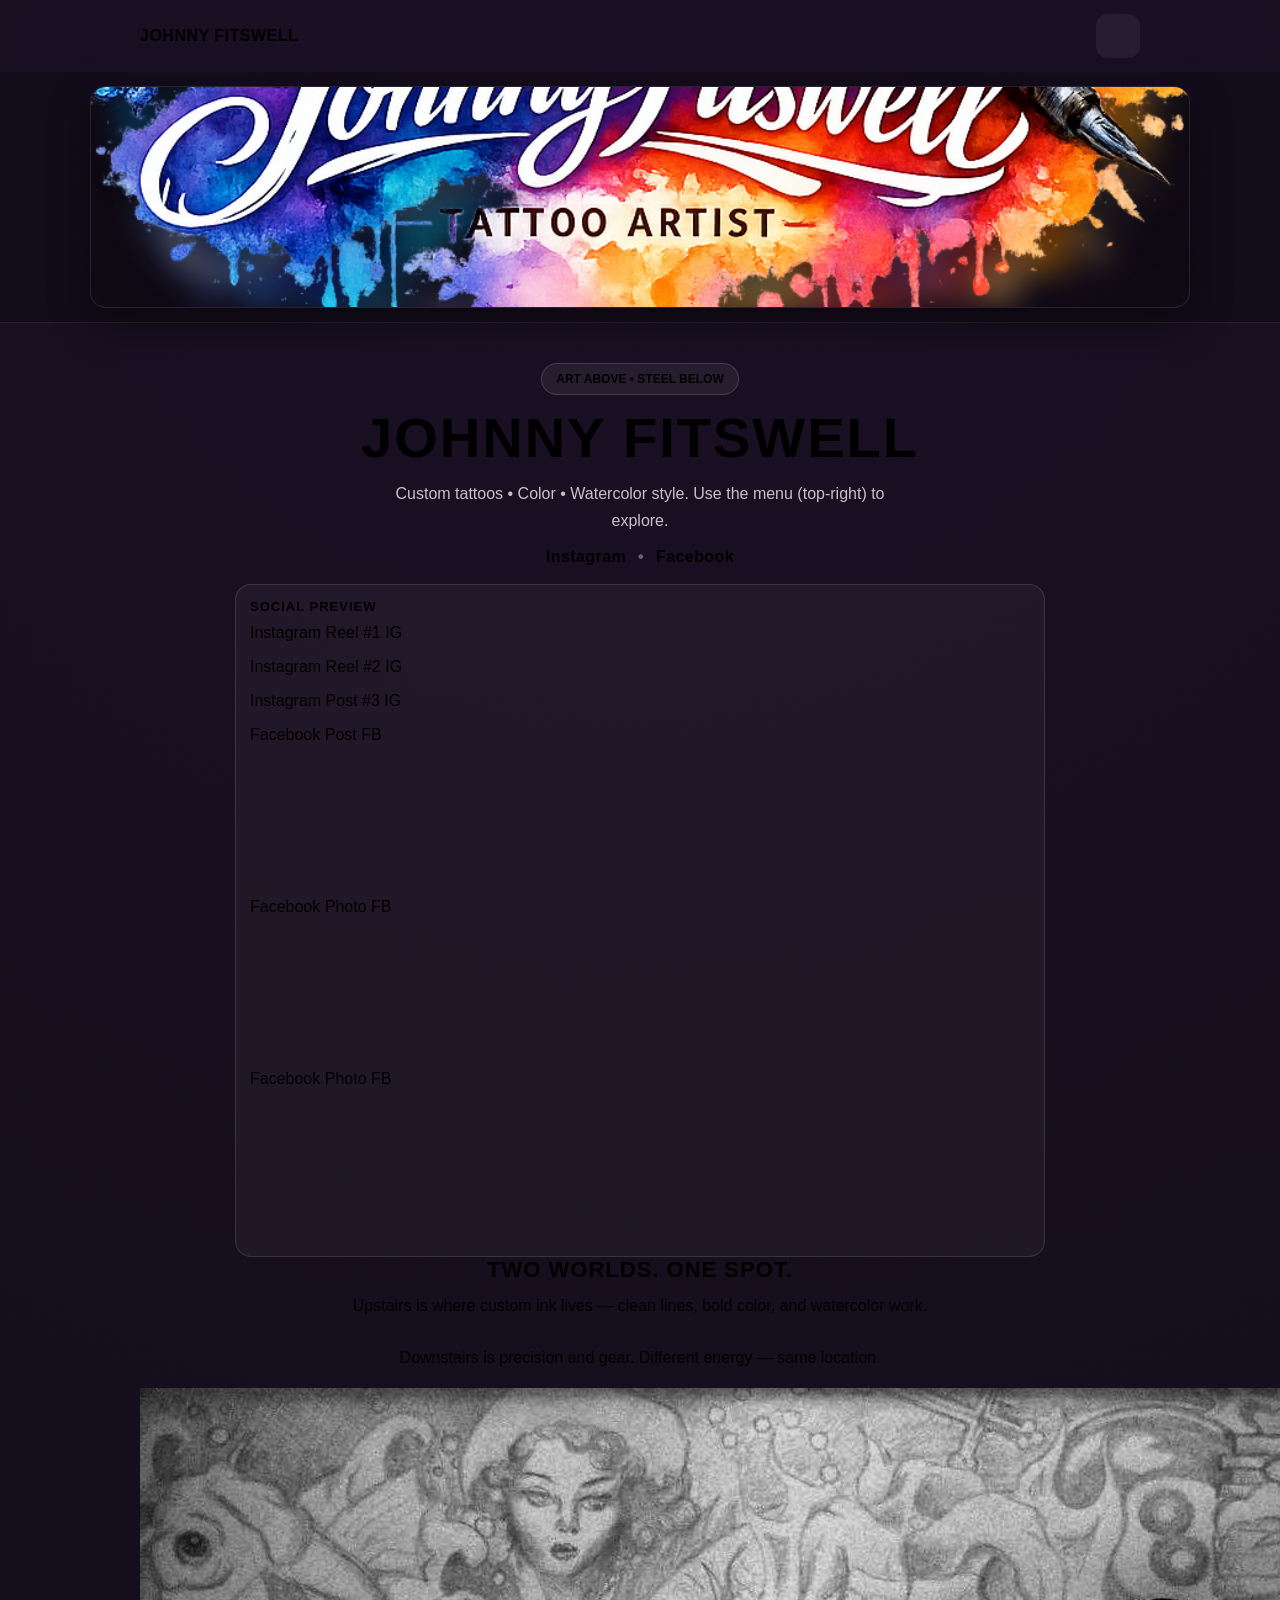
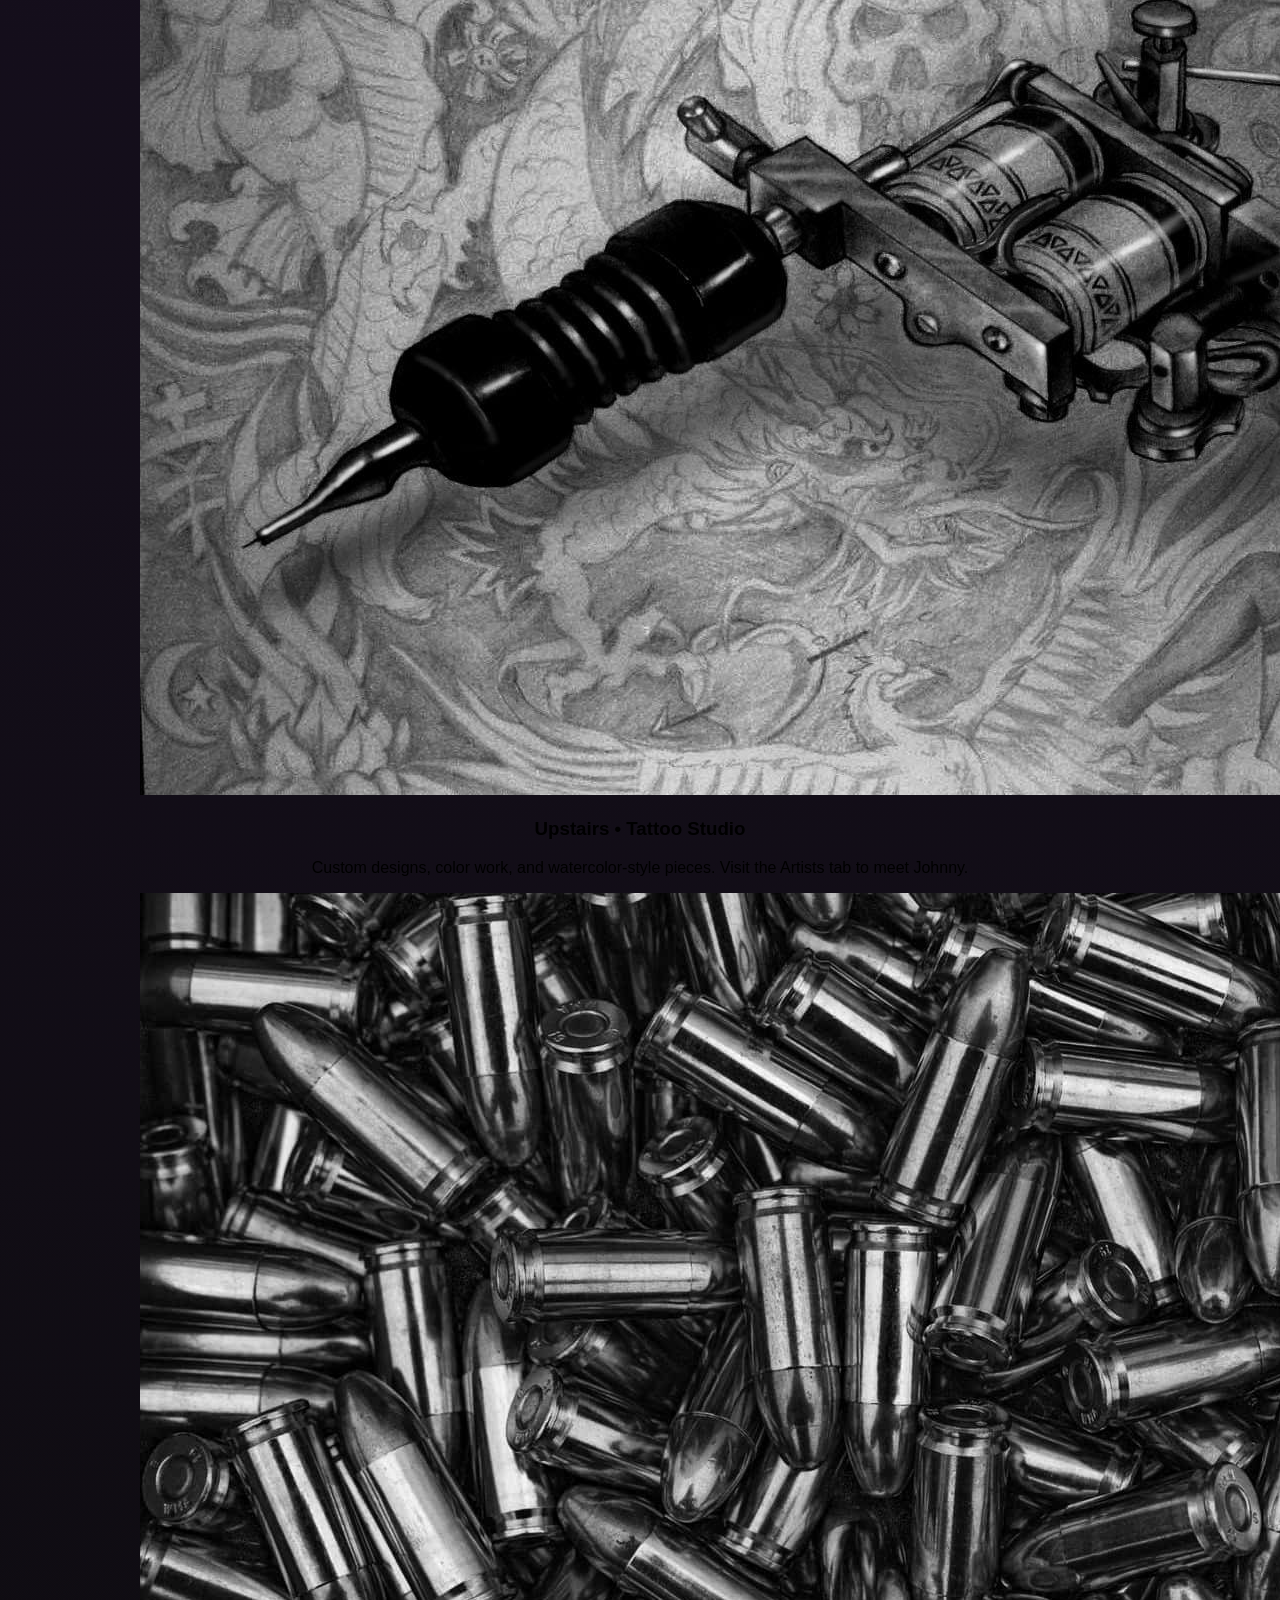
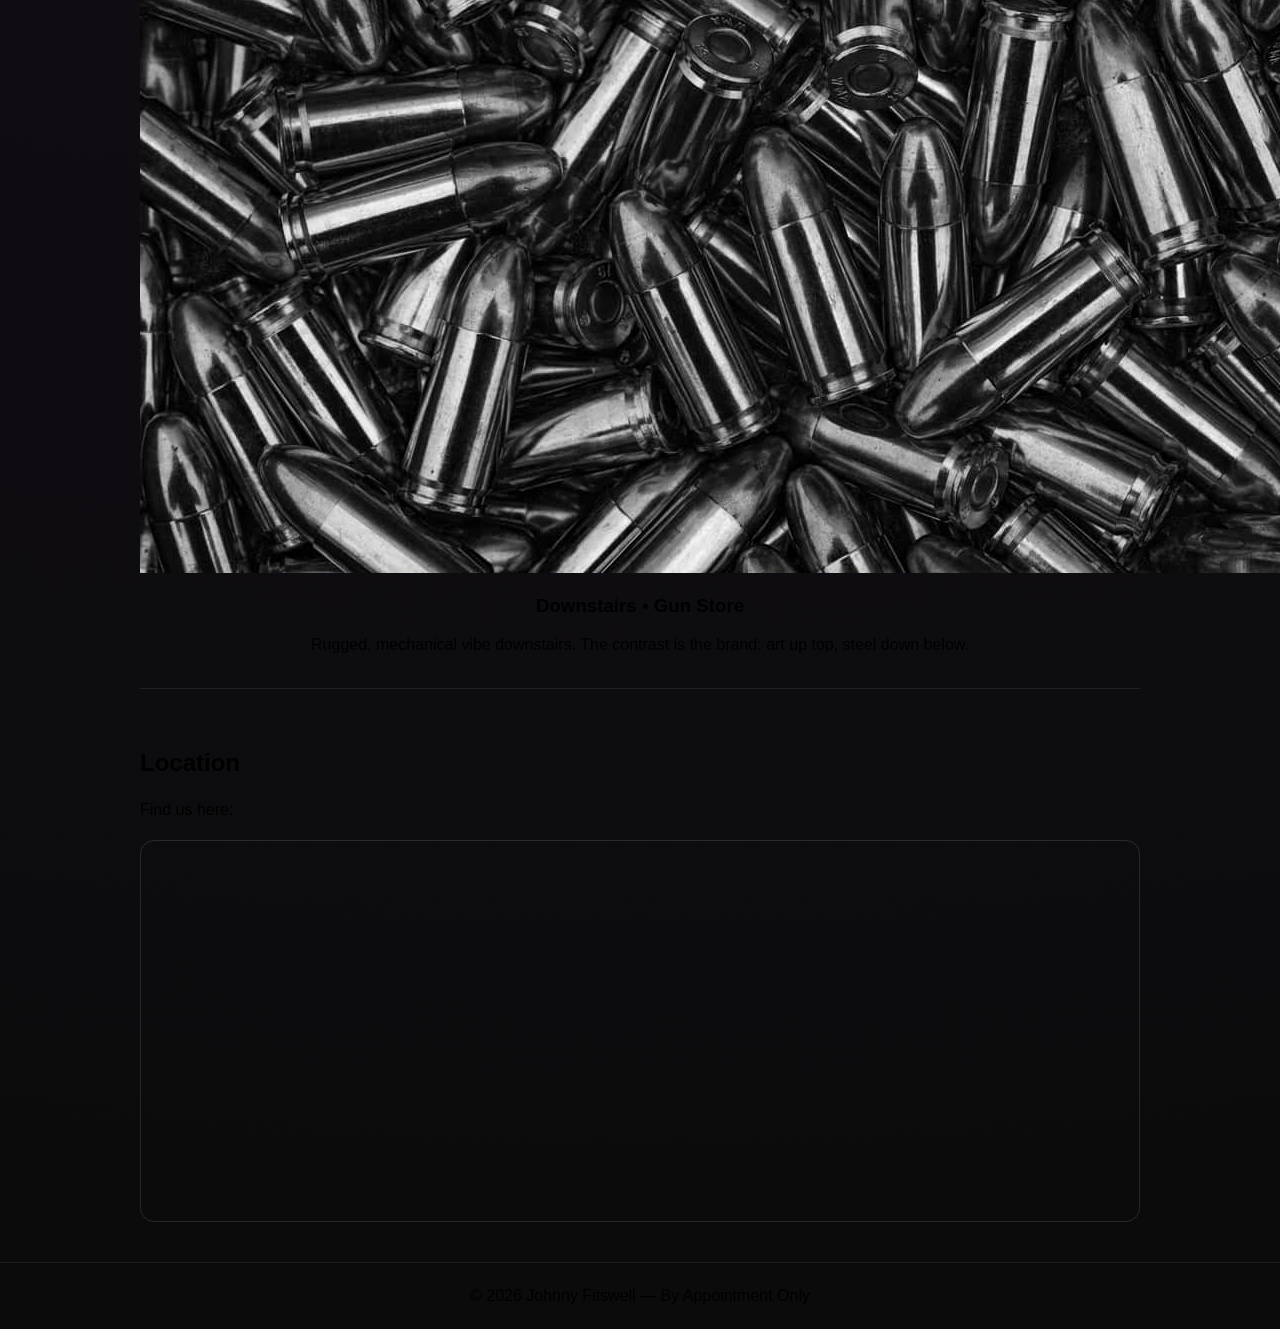
==== index.html @ 4d4bdbfd "Update index.html" ====
<!doctype html>
<html lang="en">
<head>
  <meta charset="utf-8" />
  <meta name="viewport" content="width=device-width,initial-scale=1" />
  <title>Johnny Fitswell | Home</title>

  <link rel="stylesheet" href="styles.css" />
</head>

<body>
  <!-- TOP BAR -->
  <div class="topbar">
    <div class="container topbar-inner">
      <div class="brand">JOHNNY FITSWELL</div>

      <button id="menuBtn" class="menu-btn" aria-label="Open menu">
        <div class="menu-icon" aria-hidden="true">
          <span></span><span></span><span></span>
        </div>
      </button>
    </div>
  </div>

  <!-- FULLSCREEN MENU (NO ABOUT) -->
  <div id="menuOverlay" class="menu-overlay" aria-hidden="true">
    <div class="menu-top">
      <div class="menu-title">JOHNNY FITSWELL</div>
      <button id="menuClose" class="menu-close" aria-label="Close menu">✕</button>
    </div>
    <div class="menu-links">
      <nav>
        <a href="index.html">Home</a>
        <a href="artists.html">Artists</a>
        <a href="booking.html">Booking</a>
        <a href="portfolio.html">Portfolio</a>
      </nav>
    </div>
  </div>

  <!-- BANNER (Top of page) -->
  <header class="banner" aria-label="Site Banner">
    <div class="banner-inner">
      <div class="banner-image" aria-label="Banner artwork"></div>
    </div>
  </header>

  <!-- PAGE CONTENT -->
  <div class="container">
    <section class="home-hero">
      <div class="tagline">ART ABOVE • STEEL BELOW</div>
      <h1 class="hero-title">JOHNNY FITSWELL</h1>
      <p class="hero-sub">Custom tattoos • Color • Watercolor style. Use the menu (top-right) to explore.</p>

      <!-- LINKS ONLY HERE -->
      <div class="hero-social">
        <a href="https://instagram.com/johnnyfitswell" target="_blank" rel="noopener">Instagram</a>
        <span class="dot">•</span>
        <a href="https://facebook.com/JohnnyFitswell" target="_blank" rel="noopener">Facebook</a>
      </div>

      <!-- SOCIAL PREVIEW (UNCHANGED) -->
      <div class="social-preview">
        <div class="social-head">
          <h3>Social Preview</h3>
        </div>

        <div class="embed-strip">
          <!-- Instagram previews (unchanged) -->
          <div class="embed-card">
            <div class="embed-label">
              <span class="label">Instagram Reel #1</span>
              <span class="pill ig">IG</span>
            </div>
            <div class="preview-frame">
              <blockquote class="instagram-media"
                data-instgrm-permalink="https://www.instagram.com/reel/DV_nME9kRKq/"
                data-instgrm-version="14"></blockquote>
            </div>
          </div>

          <div class="embed-card">
            <div class="embed-label">
              <span class="label">Instagram Reel #2</span>
              <span class="pill ig">IG</span>
            </div>
            <div class="preview-frame">
              <blockquote class="instagram-media"
                data-instgrm-permalink="https://www.instagram.com/reel/DRVBKmckf-X/"
                data-instgrm-version="14"></blockquote>
            </div>
          </div>

          <div class="embed-card">
            <div class="embed-label">
              <span class="label">Instagram Post #3</span>
              <span class="pill ig">IG</span>
            </div>
            <div class="preview-frame">
              <blockquote class="instagram-media"
                data-instgrm-permalink="https://www.instagram.com/p/C3IzzE3STi5/"
                data-instgrm-version="14"></blockquote>
            </div>
          </div>

          <!-- Facebook (unchanged structure; caption minimized) -->
          <div class="embed-card">
            <div class="embed-label">
              <span class="label">Facebook Post</span>
              <span class="pill fb">FB</span>
            </div>
            <div class="preview-frame fb-crop">
              <iframe
                src="https://www.facebook.com/plugins/post.php?href=https%3A%2F%2Fwww.facebook.com%2Fjohnny.fitswell%2Fposts%2Fpfbid0hZB1fMBCixFzeGb6TsYMSFTWxztfFYRnH22q5YfcYXxJmdKJRdKhRtgcbF3GctP8l&show_text=false&width=380"
                scrolling="no" frameborder="0"
                allowfullscreen="true"
                allow="autoplay; clipboard-write; encrypted-media; picture-in-picture; web-share">
              </iframe>
            </div>
          </div>

          <div class="embed-card">
            <div class="embed-label">
              <span class="label">Facebook Photo</span>
              <span class="pill fb">FB</span>
            </div>
            <div class="preview-frame fb-crop">
              <iframe
                src="https://www.facebook.com/plugins/post.php?href=https%3A%2F%2Fwww.facebook.com%2Fphoto.php%3Ffbid%3D24799518493019457%26set%3Da.162183717179610%26type%3D3&show_text=false&width=380"
                scrolling="no" frameborder="0"
                allowfullscreen="true"
                allow="autoplay; clipboard-write; encrypted-media; picture-in-picture; web-share">
              </iframe>
            </div>
          </div>

          <div class="embed-card">
            <div class="embed-label">
              <span class="label">Facebook Photo</span>
              <span class="pill fb">FB</span>
            </div>
            <div class="preview-frame fb-crop">
              <iframe
                src="https://www.facebook.com/plugins/post.php?href=https%3A%2F%2Fwww.facebook.com%2Fphoto.php%3Ffbid%3D26907288765575742%26set%3Da.162183717179610%26type%3D3&show_text=false&width=380"
                scrolling="no" frameborder="0"
                allowfullscreen="true"
                allow="autoplay; clipboard-write; encrypted-media; picture-in-picture; web-share">
              </iframe>
            </div>
          </div>
        </div>
      </div>

      <!-- TWO WORLDS (UNCHANGED) -->
      <div class="split-wrap">
        <h2 class="h2-tight">Two Worlds. One Spot.</h2>
        <p class="note">
          Upstairs is where custom ink lives — clean lines, bold color, and watercolor work.<br><br>
          Downstairs is precision and gear. Different energy — same location.
        </p>

        <div class="split-grid">
          <div class="split-card">
            <img src="tattoogun.jpg" alt="Upstairs preview">
            <h3>Upstairs • Tattoo Studio</h3>
            <p>Custom designs, color work, and watercolor-style pieces. Visit the Artists tab to meet Johnny.</p>
          </div>

          <div class="split-card">
            <img src="bullets.jpg" alt="Downstairs preview">
            <h3>Downstairs • Gun Store</h3>
            <p>Rugged, mechanical vibe downstairs. The contrast is the brand: art up top, steel down below.</p>
          </div>
        </div>

        <div class="split-divider"></div>
      </div>
    </section>

    <!-- LOCATION (UNCHANGED) -->
    <section class="section">
      <h2>Location</h2>
      <p class="note">Find us here:</p>

      <div class="map-wrap">
        <iframe
          src="https://www.google.com/maps/embed?pb=!1m18!1m12!1m3!1d1032.6881658014206!2d-98.41190393036196!3d29.547914298448614!2m3!1f0!2f0!3f0!3m2!1i1024!2i768!4f13.1!3m3!1m2!1s0x865c8b69a36c137b%3A0x49975085ec7ab7ad!2s11950%20Nacogdoches%20Rd%2C%20San%20Antonio%2C%20TX%2078217!5e1!3m2!1sen!2sus!4v1778725474796!5m2!1sen!2sus"
          loading="lazy"
          referrerpolicy="no-referrer-when-downgrade"></iframe>
      </div>
    </section>
  </div>

  <footer>© 2026 Johnny Fitswell — By Appointment Only</footer>

  <script src="script.js" defer></script>
  <script async src="https://platform.instagram.com/en_US/embeds.js/"></script>
</body>
</html>
---- styles.css ----
:root{
11,11,.75);  --bg:#0b0b0b;
  backdrop-filter: blur(10px);
  border-bottom: 1px solid var(--border);
}
.topbar-inner{
  display:flex;
  align-items:center;
  justify-content:space-between;
  padding: 14px 0;
}
.brand{ font-weight:900; letter-spacing:.5px; text-transform:uppercase; }

/* Hamburger */
.menu-btn{
  width:44px; height:44px;
  border-radius:12px;
  border:1px solid var(--border);
  background: rgba(255,255,255,.06);
  cursor:pointer;
  display:inline-flex;
  align-items:center;
  justify-content:center;
}
.menu-btn:hover{ background: rgba(255,255,255,.10); }

.menu-icon{ width:18px; height:12px; position:relative; }
.menu-icon span{
  position:absolute; left:0; right:0;
  height:2px; background: var(--text); border-radius:2px;
}
.menu-icon span:nth-child(1){ top:0; }
.menu-icon span:nth-child(2){ top:5px; }
.menu-icon span:nth-child(3){ top:10px; }

/* Menu overlay */
.menu-overlay{
  position: fixed;
  inset: 0;
  background: rgba(255,255,255,.97);
  color:#111;
  display:none;
  z-index: 20000;
}
.menu-overlay.open{ display:block; }
.menu-top{ display:flex; justify-content:space-between; align-items:center; padding:18px; }
.menu-title{ font-weight:800; letter-spacing:.4px; }
.menu-close{
  width:44px; height:44px;
  border-radius:12px;
  border:1px solid rgba(0,0,0,.12);
  background: rgba(0,0,0,.04);
  cursor:pointer;
  font-size:22px;
}
.menu-links{
  height: calc(100vh - 80px);
  display:grid;
  place-items:center;
  text-align:center;
  padding: 10px 18px 30px;
}
.menu-links nav{ display:flex; flex-direction:column; gap:18px; }
.menu-links a{
  font-size: clamp(28px, 5vw, 44px);
  font-weight:300;
  letter-spacing:2px;
  text-transform:uppercase;
  color:#111;
}

/* ✅ TRUE BANNER HEADER (FILLS BORDER + READABLE LOGO) */
.banner{
  width:100%;
  border-bottom: 1px solid rgba(255,255,255,.08);
  background: rgba(0,0,0,.20);
}
.banner-inner{
  width: min(1100px, 96vw);
  margin: 0 auto;
  padding: 14px 0;
}

/* This is the box you already have on the pages */
.banner-image{
  height: 220px;              /* keep header same size */
  border-radius: 16px;
  border: 1px solid rgba(255,255,255,.10);
  box-shadow: 0 14px 40px rgba(0,0,0,.45);
  position: relative;
  overflow: hidden;
  background: rgba(0,0,0,.20);
}

/* Background layer: fills banner fully */
.banner-image::before{
  content:"";
  position:absolute;
  inset:0;
  background-image: url("his_tattoo_name_is_johnnyfit.png");
  background-size: cover;
  background-position: center;
  filter: blur(14px) brightness(.55) saturate(1.05);
  transform: scale(1.08);
}

/* Foreground layer: shows the full logo BIGGER (not tiny) */
.banner-image::after{
  content:"";
  position:absolute;
  inset:0;
  background-image: url("his_tattoo_name_is_johnnyfit.png");
  background-repeat: no-repeat;

  /* ✅ This is the key: make it big but still readable */
  background-size: 115% auto;           /* bigger than before */
  background-position: center 55%;      /* favors name + “Tattoo Artist” area */
  filter: drop-shadow(0 10px 25px rgba(0,0,0,.45));
}

/* Mobile banner height stays smaller */
@media (max-width: 600px){
  .banner-inner{ padding: 10px 0; }
  .banner-image{ height: 140px; border-radius: 14px; }
  .banner-image::before{ filter: blur(12px) brightness(.55) saturate(1.05); }
  .banner-image::after{
    background-size: 130% auto;          /* a bit bigger on mobile */
    background-position: center 58%;
  }
}

/* HERO */
.home-hero{
  padding: 40px 0 18px;
  text-align:center;
}
.tagline{
  display:inline-block;
  padding:8px 14px;
  border-radius:999px;
  border:1px solid rgba(255,255,255,.14);
  background: rgba(255,255,255,.06);
  font-weight:800;
  text-transform:uppercase;
  font-size:12px;
  margin:0 0 10px;
}
.hero-title{
  margin:0 0 10px;
  font-size: clamp(34px, 5vw, 56px);
  letter-spacing:2px;
  text-transform:uppercase;
}
.hero-sub{
  margin:0 auto;
  max-width:60ch;
  color: rgba(255,255,255,.75);
  line-height:1.7;
}
.hero-social{
  margin-top:14px;
  display:flex;
  justify-content:center;
  gap:12px;
  flex-wrap:wrap;
  font-weight:800;
  letter-spacing:.4px;
}
.hero-social a{ color: var(--accent); }

/* Social Preview (leave your existing section behavior intact) */
.social-preview{
  margin: 18px auto 0;
  max-width: 780px;
  border-radius:16px;
  border:1px solid rgba(255,255,255,.12);
  background: rgba(255,255,255,.04);
  padding:14px;
  text-align:left;
}
.social-head h3{
  margin:0 0 10px;
  letter-spacing:1px;
  text-transform:uppercase;
  font-size:13px;
}

/* Map + footer */
.section{
  padding:40px 0;
  border-top: 1px solid rgba(255,255,255,.08);
}
.note{ margin:0 0 18px; color: var(--muted); line-height:1.6; }
.h2-tight{ margin:0 0 10px; font-size:22px; letter-spacing:1px; text-transform:uppercase; }

.map-wrap{
  overflow:hidden;
  border-radius:14px;
  border:1px solid rgba(255,255,255,.12);
}
.map-wrap iframe{
  width:100%;
  height:380px;
  border:0;
  display:block;
}
@media (max-width: 600px){
  .container{ width:88%; }
  .map-wrap iframe{ height:320px; }
}

footer{
  padding:24px 0;
  text-align:center;
  color: var(--muted);
  border-top: 1px solid rgba(255,255,255,.08);
}

  --text:#ffffff;
  --muted:#aaaaaa;
  --accent:#c084fc;
  --border:rgba(255,255,255,.12);
}

*{ box-sizing:border-box; }
html{ scroll-behavior:smooth; }

body{
  margin:0;
  font-family: Arial, Helvetica, sans-serif;
  background: radial-gradient(circle at top, #1a1025, var(--bg));
  color: var(--text);
}

a{ color: inherit; text-decoration:none; }
a:hover{ text-decoration: underline; }

.container{ width:min(1000px,92vw); margin:0 auto; }
.dot{ color: rgba(255,255,255,.35); }

/* TOP BAR */
.topbar{
  position: sticky;
  top: 0;
  z-index: 9999;
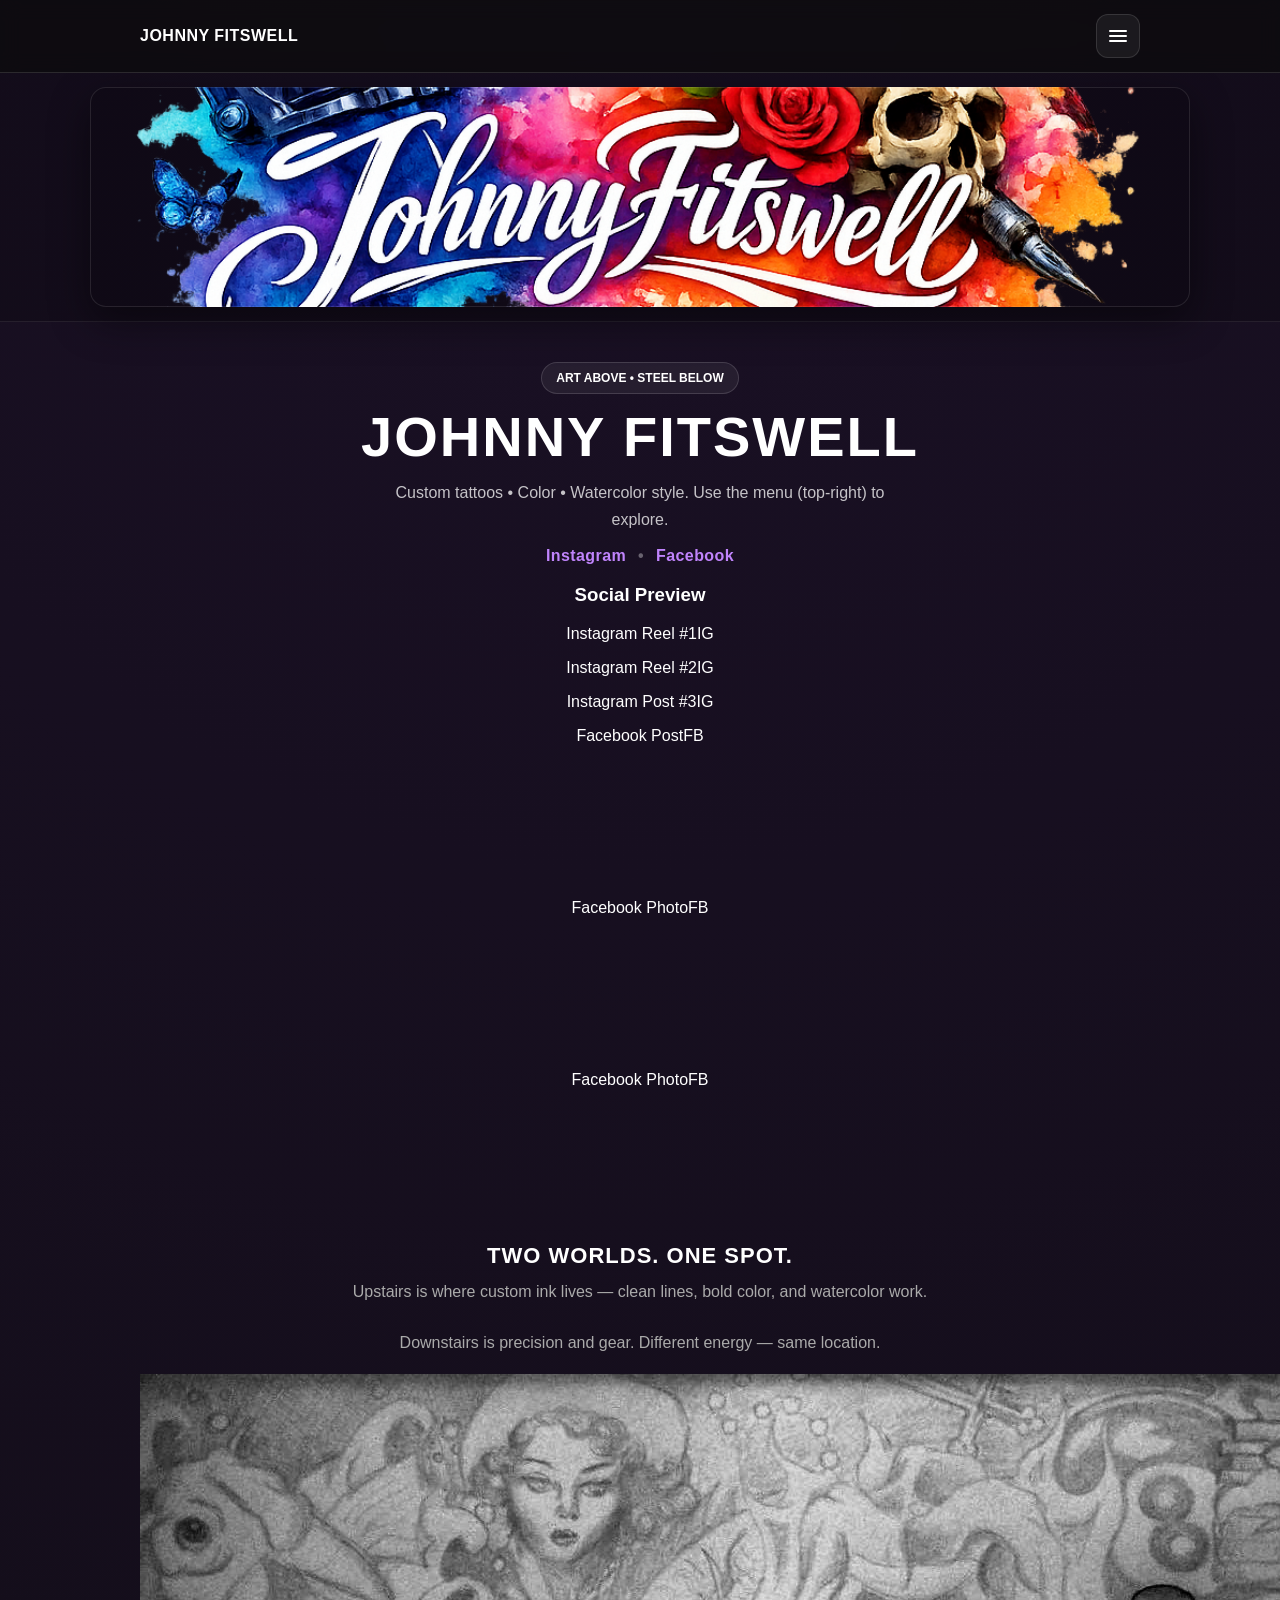
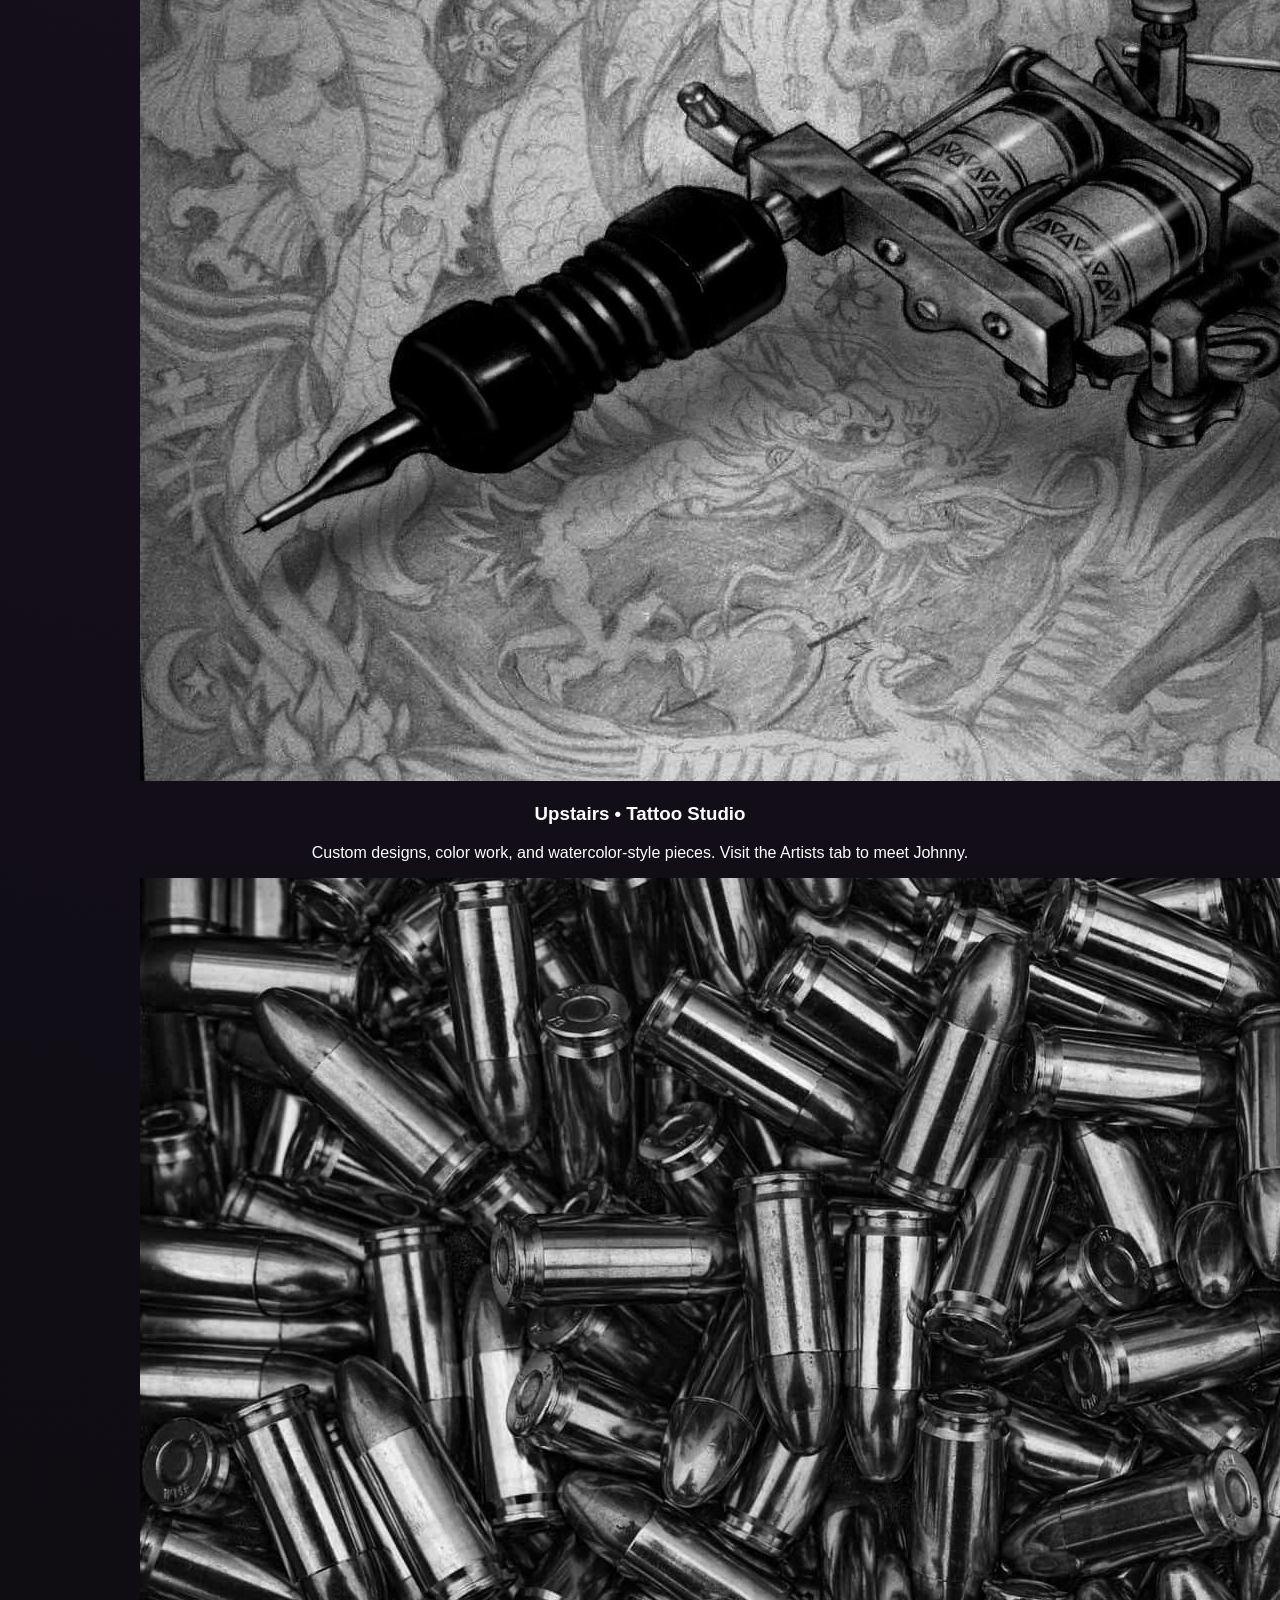
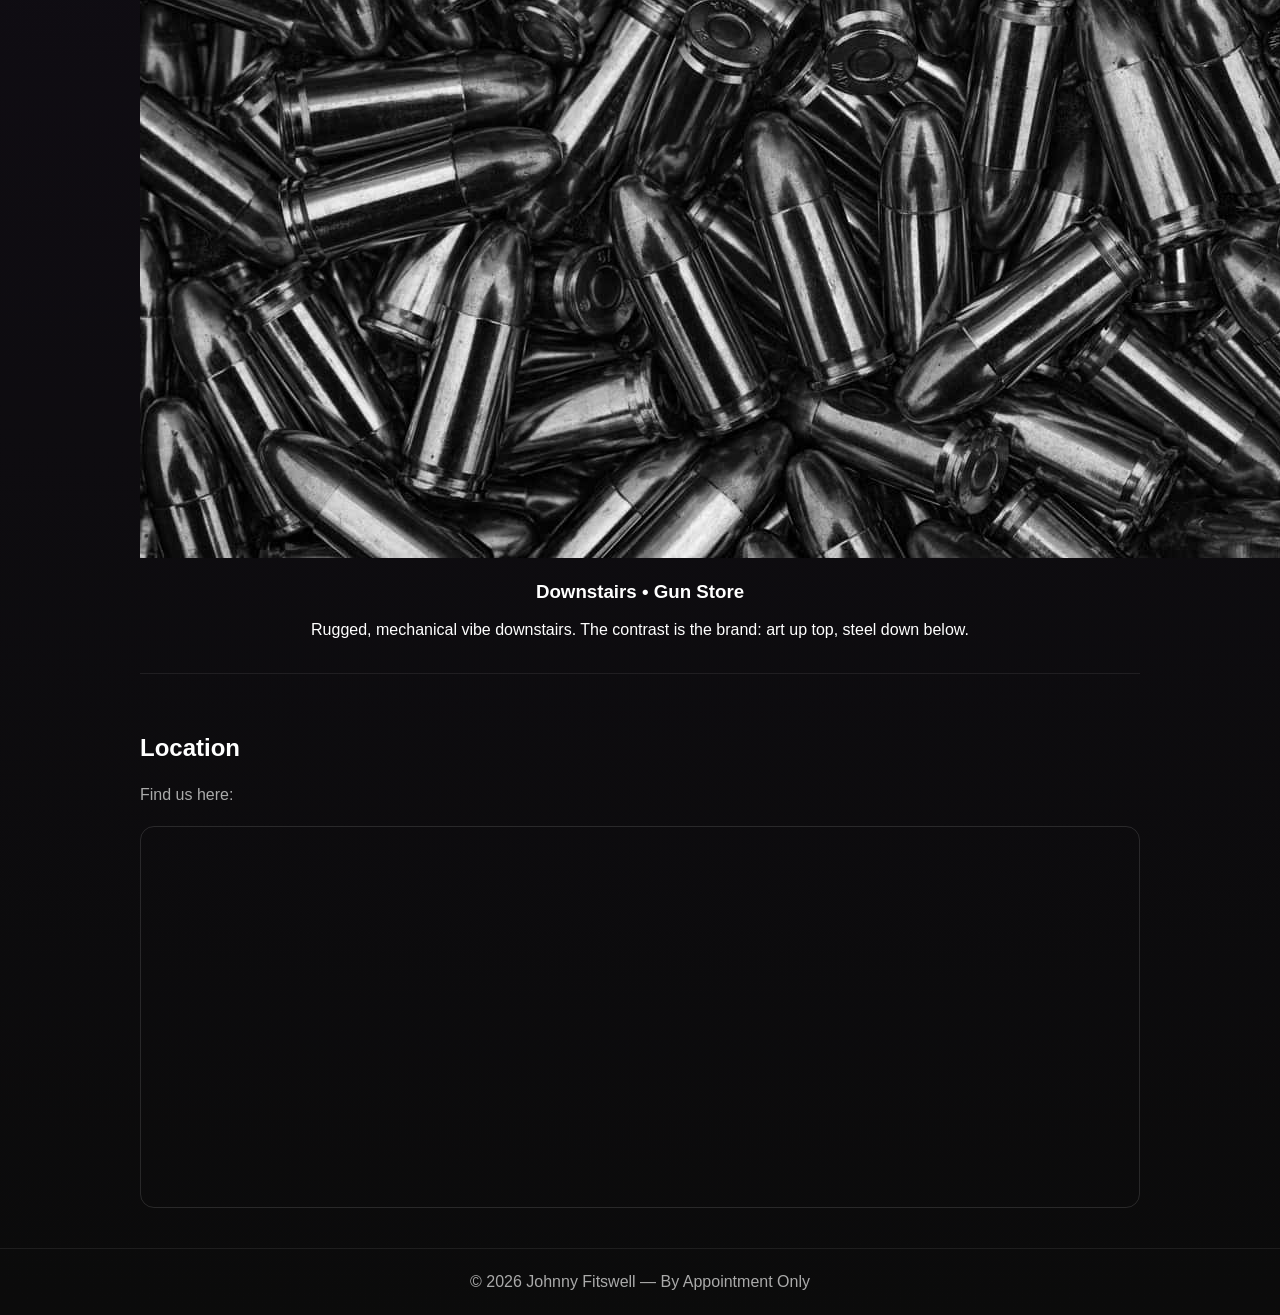
==== commit deaa252d: "Update index.html" ====
--- a/index.html
+++ b/index.html
@@ -4,7 +4,6 @@
   <meta charset="utf-8" />
   <meta name="viewport" content="width=device-width,initial-scale=1" />
   <title>Johnny Fitswell | Home</title>
-
   <link rel="stylesheet" href="styles.css" />
 </head>
 
@@ -13,20 +12,17 @@
   <div class="topbar">
     <div class="container topbar-inner">
       <div class="brand">JOHNNY FITSWELL</div>
-
-      <button id="menuBtn" class="menu-btn" aria-label="Open menu">
-        <div class="menu-icon" aria-hidden="true">
-          <span></span><span></span><span></span>
-        </div>
+      <button id="menuBtn" class="menu-btn" aria-label="Open menu" type="button">
+        <div class="menu-icon" aria-hidden="true"><span></span><span></span><span></span></div>
       </button>
     </div>
   </div>
 
-  <!-- FULLSCREEN MENU (NO ABOUT) -->
+  <!-- MENU OVERLAY -->
   <div id="menuOverlay" class="menu-overlay" aria-hidden="true">
     <div class="menu-top">
       <div class="menu-title">JOHNNY FITSWELL</div>
-      <button id="menuClose" class="menu-close" aria-label="Close menu">✕</button>
+      <button id="menuClose" class="menu-close" aria-label="Close menu" type="button">✕</button>
     </div>
     <div class="menu-links">
       <nav>
@@ -38,120 +34,88 @@
     </div>
   </div>
 
-  <!-- BANNER (Top of page) -->
+  <!-- BANNER (kept simple + reliable) -->
   <header class="banner" aria-label="Site Banner">
     <div class="banner-inner">
       <div class="banner-image" aria-label="Banner artwork"></div>
     </div>
   </header>
 
-  <!-- PAGE CONTENT -->
   <div class="container">
     <section class="home-hero">
       <div class="tagline">ART ABOVE • STEEL BELOW</div>
       <h1 class="hero-title">JOHNNY FITSWELL</h1>
       <p class="hero-sub">Custom tattoos • Color • Watercolor style. Use the menu (top-right) to explore.</p>
 
-      <!-- LINKS ONLY HERE -->
       <div class="hero-social">
         <a href="https://instagram.com/johnnyfitswell" target="_blank" rel="noopener">Instagram</a>
         <span class="dot">•</span>
         <a href="https://facebook.com/JohnnyFitswell" target="_blank" rel="noopener">Facebook</a>
       </div>
 
-      <!-- SOCIAL PREVIEW (UNCHANGED) -->
+      <!-- SOCIAL PREVIEW (scroll strip; sizes controlled by CSS) -->
       <div class="social-preview">
         <div class="social-head">
           <h3>Social Preview</h3>
         </div>
 
         <div class="embed-strip">
-          <!-- Instagram previews (unchanged) -->
+          <!-- Instagram embeds -->
           <div class="embed-card">
-            <div class="embed-label">
-              <span class="label">Instagram Reel #1</span>
-              <span class="pill ig">IG</span>
-            </div>
+            <div class="embed-label"><span class="label">Instagram Reel #1</span><span class="pill ig">IG</span></div>
             <div class="preview-frame">
-              <blockquote class="instagram-media"
-                data-instgrm-permalink="https://www.instagram.com/reel/DV_nME9kRKq/"
-                data-instgrm-version="14"></blockquote>
+              <blockquote class="instagram-media" data-instgrm-permalink="https://www.instagram.com/reel/DV_nME9kRKq/" data-instgrm-version="14"></blockquote>
             </div>
           </div>
 
           <div class="embed-card">
-            <div class="embed-label">
-              <span class="label">Instagram Reel #2</span>
-              <span class="pill ig">IG</span>
-            </div>
+            <div class="embed-label"><span class="label">Instagram Reel #2</span><span class="pill ig">IG</span></div>
             <div class="preview-frame">
-              <blockquote class="instagram-media"
-                data-instgrm-permalink="https://www.instagram.com/reel/DRVBKmckf-X/"
-                data-instgrm-version="14"></blockquote>
+              <blockquote class="instagram-media" data-instgrm-permalink="https://www.instagram.com/reel/DRVBKmckf-X/" data-instgrm-version="14"></blockquote>
             </div>
           </div>
 
           <div class="embed-card">
-            <div class="embed-label">
-              <span class="label">Instagram Post #3</span>
-              <span class="pill ig">IG</span>
-            </div>
+            <div class="embed-label"><span class="label">Instagram Post #3</span><span class="pill ig">IG</span></div>
             <div class="preview-frame">
-              <blockquote class="instagram-media"
-                data-instgrm-permalink="https://www.instagram.com/p/C3IzzE3STi5/"
-                data-instgrm-version="14"></blockquote>
+              <blockquote class="instagram-media" data-instgrm-permalink="https://www.instagram.com/p/C3IzzE3STi5/" data-instgrm-version="14"></blockquote>
             </div>
           </div>
 
-          <!-- Facebook (unchanged structure; caption minimized) -->
+          <!-- Facebook iframes (caption minimized) -->
           <div class="embed-card">
-            <div class="embed-label">
-              <span class="label">Facebook Post</span>
-              <span class="pill fb">FB</span>
-            </div>
+            <div class="embed-label"><span class="label">Facebook Post</span><span class="pill fb">FB</span></div>
             <div class="preview-frame fb-crop">
               <iframe
                 src="https://www.facebook.com/plugins/post.php?href=https%3A%2F%2Fwww.facebook.com%2Fjohnny.fitswell%2Fposts%2Fpfbid0hZB1fMBCixFzeGb6TsYMSFTWxztfFYRnH22q5YfcYXxJmdKJRdKhRtgcbF3GctP8l&show_text=false&width=380"
-                scrolling="no" frameborder="0"
-                allowfullscreen="true"
-                allow="autoplay; clipboard-write; encrypted-media; picture-in-picture; web-share">
-              </iframe>
+                scrolling="no" frameborder="0" allowfullscreen="true"
+                allow="autoplay; clipboard-write; encrypted-media; picture-in-picture; web-share"></iframe>
             </div>
           </div>
 
           <div class="embed-card">
-            <div class="embed-label">
-              <span class="label">Facebook Photo</span>
-              <span class="pill fb">FB</span>
-            </div>
+            <div class="embed-label"><span class="label">Facebook Photo</span><span class="pill fb">FB</span></div>
             <div class="preview-frame fb-crop">
               <iframe
                 src="https://www.facebook.com/plugins/post.php?href=https%3A%2F%2Fwww.facebook.com%2Fphoto.php%3Ffbid%3D24799518493019457%26set%3Da.162183717179610%26type%3D3&show_text=false&width=380"
-                scrolling="no" frameborder="0"
-                allowfullscreen="true"
-                allow="autoplay; clipboard-write; encrypted-media; picture-in-picture; web-share">
-              </iframe>
+                scrolling="no" frameborder="0" allowfullscreen="true"
+                allow="autoplay; clipboard-write; encrypted-media; picture-in-picture; web-share"></iframe>
             </div>
           </div>
 
           <div class="embed-card">
-            <div class="embed-label">
-              <span class="label">Facebook Photo</span>
-              <span class="pill fb">FB</span>
-            </div>
+            <div class="embed-label"><span class="label">Facebook Photo</span><span class="pill fb">FB</span></div>
             <div class="preview-frame fb-crop">
               <iframe
                 src="https://www.facebook.com/plugins/post.php?href=https%3A%2F%2Fwww.facebook.com%2Fphoto.php%3Ffbid%3D26907288765575742%26set%3Da.162183717179610%26type%3D3&show_text=false&width=380"
-                scrolling="no" frameborder="0"
-                allowfullscreen="true"
-                allow="autoplay; clipboard-write; encrypted-media; picture-in-picture; web-share">
-              </iframe>
+                scrolling="no" frameborder="0" allowfullscreen="true"
+                allow="autoplay; clipboard-write; encrypted-media; picture-in-picture; web-share"></iframe>
             </div>
           </div>
         </div>
       </div>
 
-      <!-- TWO WORLDS (UNCHANGED) -->
+      <!-- TWO WORLDS -->
       <div class="split-wrap">
         <h2 class="h2-tight">Two Worlds. One Spot.</h2>
         <p class="note">
@@ -177,16 +141,14 @@
       </div>
     </section>
 
-    <!-- LOCATION (UNCHANGED) -->
+    <!-- LOCATION -->
     <section class="section">
       <h2>Location</h2>
       <p class="note">Find us here:</p>
-
       <div class="map-wrap">
         <iframe
           src="https://www.google.com/maps/embed?pb=!1m18!1m12!1m3!1d1032.6881658014206!2d-98.41190393036196!3d29.547914298448614!2m3!1f0!2f0!3f0!3m2!1i1024!2i768!4f13.1!3m3!1m2!1s0x865c8b69a36c137b%3A0x49975085ec7ab7ad!2s11950%20Nacogdoches%20Rd%2C%20San%20Antonio%2C%20TX%2078217!5e1!3m2!1sen!2sus!4v1778725474796!5m2!1sen!2sus"
-          loading="lazy"
-          referrerpolicy="no-referrer-when-downgrade"></iframe>
+          loading="lazy" referrerpolicy="no-referrer-when-downgrade"></iframe>
       </div>
     </section>
   </div>
--- a/styles.css
+++ b/styles.css
@@ -1,5 +1,33 @@
 :root{
-11,11,.75);  --bg:#0b0b0b;
+  --bg:#0b0b0b;
+  --text:#ffffff;
+  --muted:#aaaaaa;
+  --accent:#c084fc;
+  --border:rgba(255,255,255,.12);
+}
+
+*{ box-sizing:border-box; }
+html{ scroll-behavior:smooth; }
+
+body{
+  margin:0;
+  font-family: Arial, Helvetica, sans-serif;
+  background: radial-gradient(circle at top, #1a1025, var(--bg));
+  color: var(--text);
+}
+
+a{ color: inherit; text-decoration:none; }
+a:hover{ text-decoration: underline; }
+
+.container{ width:min(1000px,92vw); margin:0 auto; }
+.dot{ color: rgba(255,255,255,.35); }
+
+/* ===== TOP BAR ===== */
+.topbar{
+  position: sticky;
+  top: 0;
+  z-index: 999999;              /* always above embeds */
+  background: rgba(11,11,11,.75);
   backdrop-filter: blur(10px);
   border-bottom: 1px solid var(--border);
 }
@@ -9,11 +37,16 @@
   justify-content:space-between;
   padding: 14px 0;
 }
-.brand{ font-weight:900; letter-spacing:.5px; text-transform:uppercase; }
+.brand{
+  font-weight: 900;
+  letter-spacing: .5px;
+  text-transform: uppercase;
+}
 
 /* Hamburger */
 .menu-btn{
-  width:44px; height:44px;
+  width:44px;
+  height:44px;
   border-radius:12px;
   border:1px solid var(--border);
   background: rgba(255,255,255,.06);
@@ -21,6 +54,9 @@
   display:inline-flex;
   align-items:center;
   justify-content:center;
+  position: relative;
+  z-index: 1000000;
+  touch-action: manipulation;
 }
 .menu-btn:hover{ background: rgba(255,255,255,.10); }
 
@@ -33,26 +69,50 @@
 .menu-icon span:nth-child(2){ top:5px; }
 .menu-icon span:nth-child(3){ top:10px; }
 
-/* Menu overlay */
+/* =========================================================
+   ✅ MENU OVERLAY FIX (THIS IS THE MAIN BUG)
+   Prevent invisible overlay from blocking all clicks/taps.
+   ========================================================= */
 .menu-overlay{
   position: fixed;
   inset: 0;
   background: rgba(255,255,255,.97);
   color:#111;
-  display:none;
-  z-index: 20000;
-}
-.menu-overlay.open{ display:block; }
-.menu-top{ display:flex; justify-content:space-between; align-items:center; padding:18px; }
+
+  /* IMPORTANT: overlay exists but does NOT block clicks when closed */
+  opacity: 0;
+  visibility: hidden;
+  pointer-events: none;
+
+  transition: opacity .15s ease;
+  z-index: 2000000;
+}
+.menu-overlay.open{
+  opacity: 1;
+  visibility: visible;
+  pointer-events: auto;
+}
+
+.menu-top{
+  display:flex;
+  justify-content:space-between;
+  align-items:center;
+  padding: 18px 18px;
+}
 .menu-title{ font-weight:800; letter-spacing:.4px; }
+
 .menu-close{
-  width:44px; height:44px;
+  width:44px;
+  height:44px;
   border-radius:12px;
   border:1px solid rgba(0,0,0,.12);
   background: rgba(0,0,0,.04);
   cursor:pointer;
   font-size:22px;
-}
+  touch-action: manipulation;
+}
+.menu-close:hover{ background: rgba(0,0,0,.08); }
+
 .menu-links{
   height: calc(100vh - 80px);
   display:grid;
@@ -68,8 +128,9 @@
   text-transform:uppercase;
   color:#111;
 }
-
-/* ✅ TRUE BANNER HEADER (FILLS BORDER + READABLE LOGO) */
+.menu-links a:hover{ text-decoration: underline; }
+
+/* ===== BANNER (RESTORE IMAGE; NOT CHANGING YOUR CROP STYLE, ONLY MAKING IT APPEAR) ===== */
 .banner{
   width:100%;
   border-bottom: 1px solid rgba(255,255,255,.08);
@@ -80,60 +141,31 @@
   margin: 0 auto;
   padding: 14px 0;
 }
-
-/* This is the box you already have on the pages */
 .banner-image{
-  height: 220px;              /* keep header same size */
+  height: 220px;
   border-radius: 16px;
   border: 1px solid rgba(255,255,255,.10);
   box-shadow: 0 14px 40px rgba(0,0,0,.45);
-  position: relative;
-  overflow: hidden;
-  background: rgba(0,0,0,.20);
-}
-
-/* Background layer: fills banner fully */
-.banner-image::before{
-  content:"";
-  position:absolute;
-  inset:0;
-  background-image: url("his_tattoo_name_is_johnnyfit.png");
-  background-size: cover;
-  background-position: center;
-  filter: blur(14px) brightness(.55) saturate(1.05);
-  transform: scale(1.08);
-}
-
-/* Foreground layer: shows the full logo BIGGER (not tiny) */
-.banner-image::after{
-  content:"";
-  position:absolute;
-  inset:0;
+
+  /* ✅ This is what was missing (why it looked blank) */
   background-image: url("his_tattoo_name_is_johnnyfit.png");
   background-repeat: no-repeat;
-
-  /* ✅ This is the key: make it big but still readable */
-  background-size: 115% auto;           /* bigger than before */
-  background-position: center 55%;      /* favors name + “Tattoo Artist” area */
-  filter: drop-shadow(0 10px 25px rgba(0,0,0,.45));
-}
-
-/* Mobile banner height stays smaller */
+  background-size: cover;
+  background-position: center 42%;
+
+  background-color: rgba(0,0,0,.18);
+}
 @media (max-width: 600px){
   .banner-inner{ padding: 10px 0; }
-  .banner-image{ height: 140px; border-radius: 14px; }
-  .banner-image::before{ filter: blur(12px) brightness(.55) saturate(1.05); }
-  .banner-image::after{
-    background-size: 130% auto;          /* a bit bigger on mobile */
-    background-position: center 58%;
+  .banner-image{
+    height: 140px;
+    border-radius: 14px;
+    background-position: center 45%;
   }
 }
 
-/* HERO */
-.home-hero{
-  padding: 40px 0 18px;
-  text-align:center;
-}
+/* ===== HERO (leave as you had it) ===== */
+.home-hero{ padding: 40px 0 18px; text-align:center; }
 .tagline{
   display:inline-block;
   padding:8px 14px;
@@ -168,24 +200,7 @@
 }
 .hero-social a{ color: var(--accent); }
 
-/* Social Preview (leave your existing section behavior intact) */
-.social-preview{
-  margin: 18px auto 0;
-  max-width: 780px;
-  border-radius:16px;
-  border:1px solid rgba(255,255,255,.12);
-  background: rgba(255,255,255,.04);
-  padding:14px;
-  text-align:left;
-}
-.social-head h3{
-  margin:0 0 10px;
-  letter-spacing:1px;
-  text-transform:uppercase;
-  font-size:13px;
-}
-
-/* Map + footer */
+/* ===== Keep your existing section styles (safe defaults) ===== */
 .section{
   padding:40px 0;
   border-top: 1px solid rgba(255,255,255,.08);
@@ -198,16 +213,7 @@
   border-radius:14px;
   border:1px solid rgba(255,255,255,.12);
 }
-.map-wrap iframe{
-  width:100%;
-  height:380px;
-  border:0;
-  display:block;
-}
-@media (max-width: 600px){
-  .container{ width:88%; }
-  .map-wrap iframe{ height:320px; }
-}
+.map-wrap iframe{ width:100%; height:380px; border:0; display:block; }
 
 footer{
   padding:24px 0;
@@ -216,30 +222,7 @@
   border-top: 1px solid rgba(255,255,255,.08);
 }
 
-  --text:#ffffff;
-  --muted:#aaaaaa;
-  --accent:#c084fc;
-  --border:rgba(255,255,255,.12);
-}
-
-*{ box-sizing:border-box; }
-html{ scroll-behavior:smooth; }
-
-body{
-  margin:0;
-  font-family: Arial, Helvetica, sans-serif;
-  background: radial-gradient(circle at top, #1a1025, var(--bg));
-  color: var(--text);
-}
-
-a{ color: inherit; text-decoration:none; }
-a:hover{ text-decoration: underline; }
-
-.container{ width:min(1000px,92vw); margin:0 auto; }
-.dot{ color: rgba(255,255,255,.35); }
-
-/* TOP BAR */
-.topbar{
-  position: sticky;
-  top: 0;
-  z-index: 9999;
+@media (max-width: 600px){
+  .container{ width:88%; }
+  .map-wrap iframe{ height:320px; }
+}
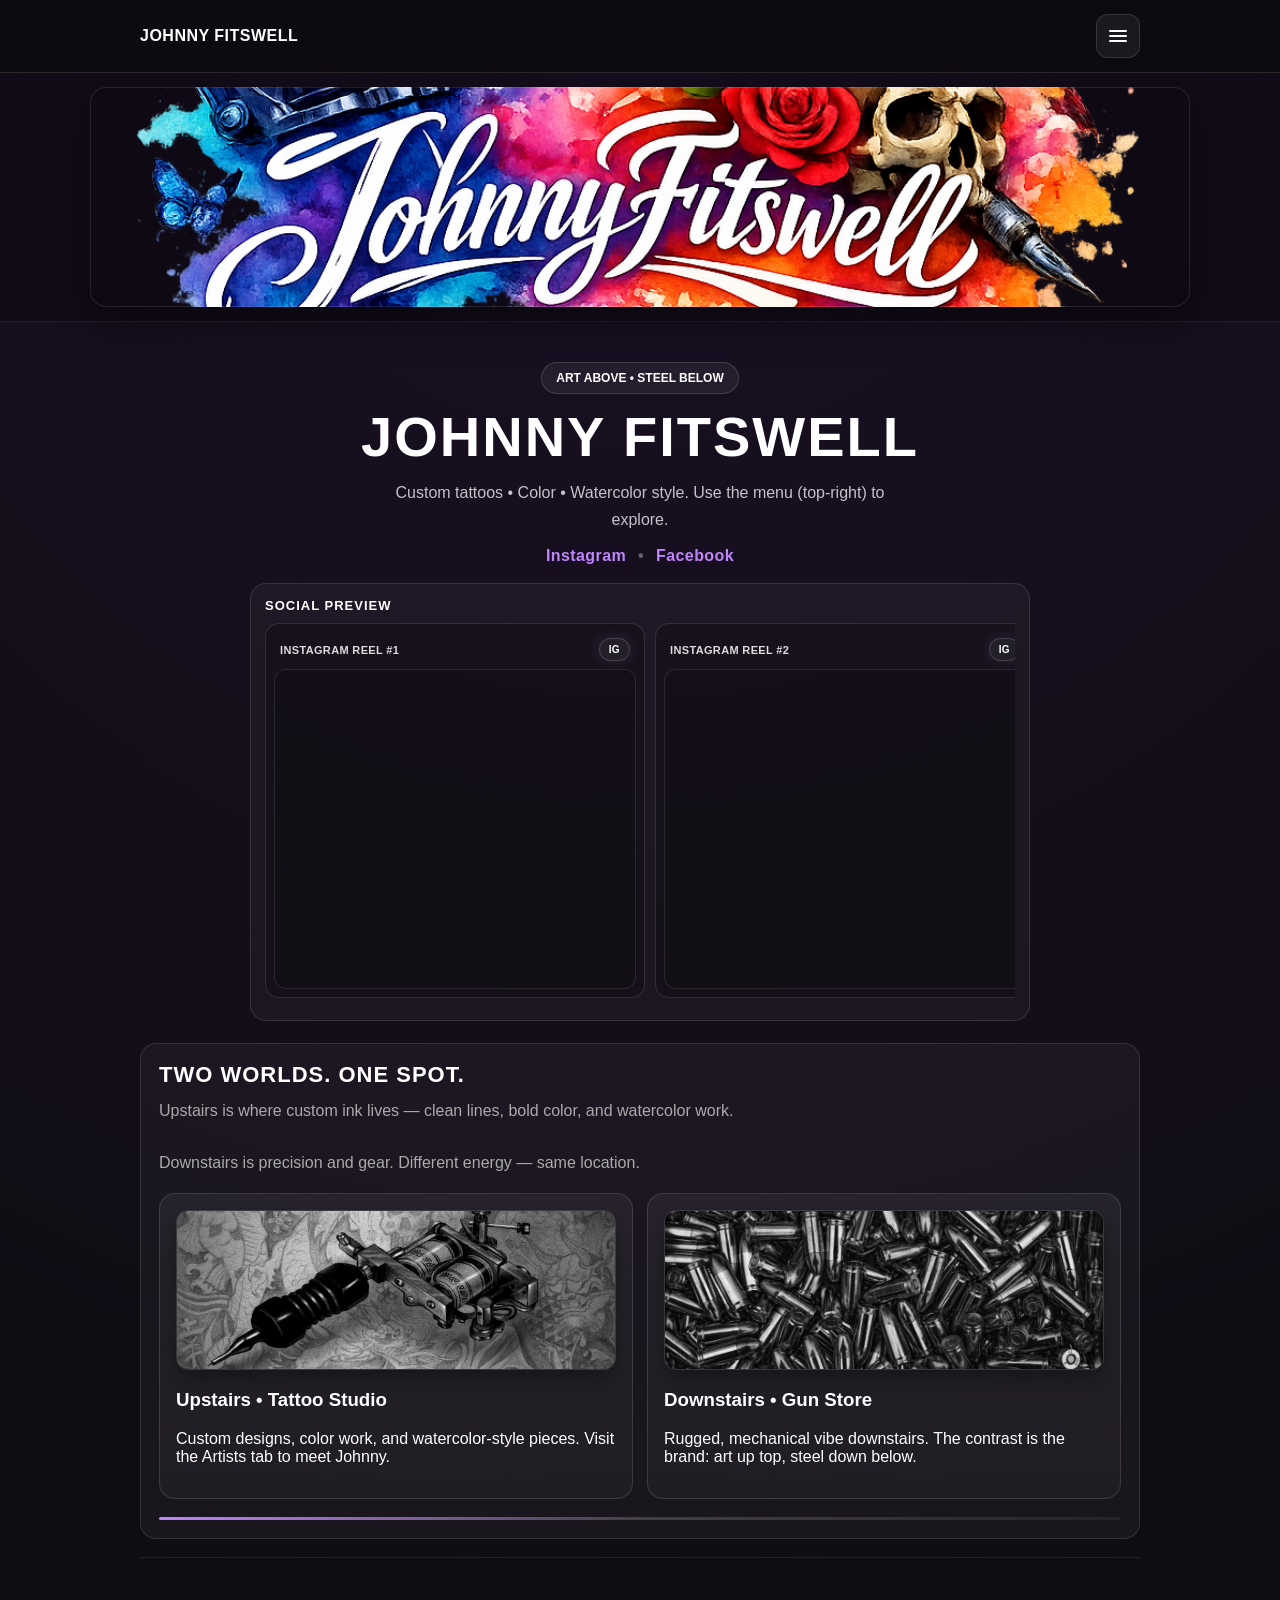
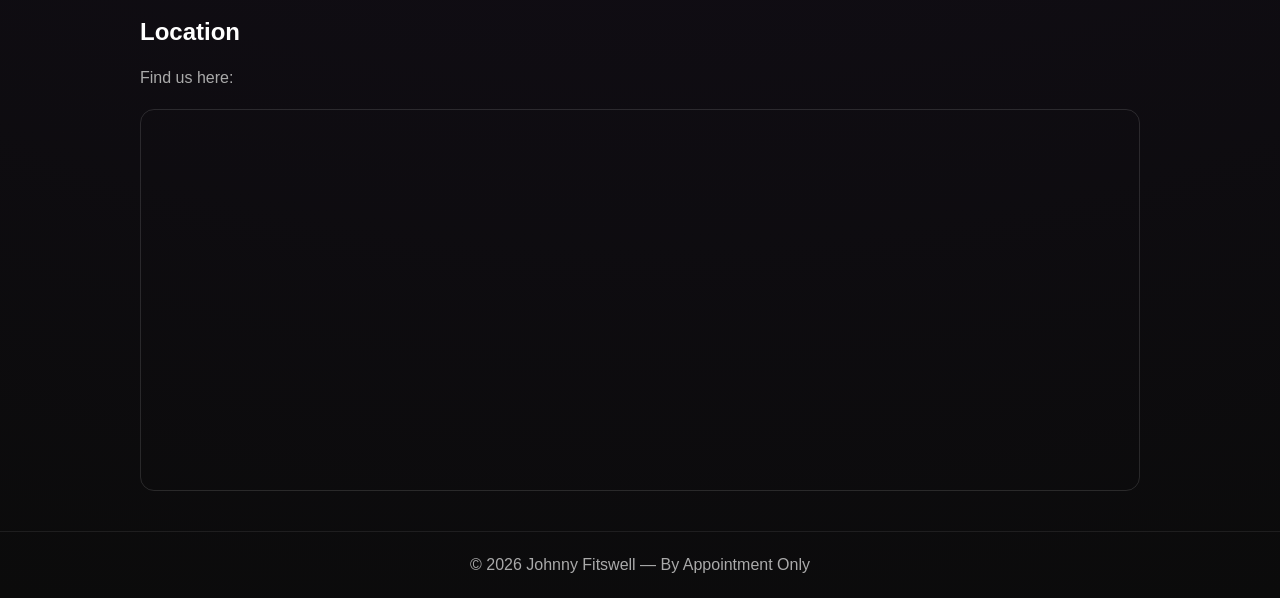
==== commit 02cd25a5: "Update index.html" ====
--- a/index.html
+++ b/index.html
@@ -34,7 +34,7 @@
     </div>
   </div>
 
-  <!-- BANNER (kept simple + reliable) -->
+  <!-- BANNER -->
   <header class="banner" aria-label="Site Banner">
     <div class="banner-inner">
       <div class="banner-image" aria-label="Banner artwork"></div>
@@ -53,7 +53,7 @@
         <a href="https://facebook.com/JohnnyFitswell" target="_blank" rel="noopener">Facebook</a>
       </div>
 
-      <!-- SOCIAL PREVIEW (scroll strip; sizes controlled by CSS) -->
+      <!-- SOCIAL PREVIEW -->
       <div class="social-preview">
         <div class="social-head">
           <h3>Social Preview</h3>
@@ -82,13 +82,14 @@
             </div>
           </div>
 
-          <!-- Facebook iframes (caption minimized) -->
+          <!-- Facebook iframes -->
           <div class="embed-card">
             <div class="embed-label"><span class="label">Facebook Post</span><span class="pill fb">FB</span></div>
             <div class="preview-frame fb-crop">
               <iframe
                 src="https://www.facebook.com/plugins/post.php?href=https%3A%2F%2Fwww.facebook.com%2Fjohnny.fitswell%2Fposts%2Fpfbid0hZB1fMBCixFzeGb6TsYMSFTWxztfFYRnH22q5YfcYXxJmdKJRdKhRtgcbF3GctP8l&show_text=false&width=380"
-                scrolling="no" frameborder="0" allowfullscreen="true"
+                scrolling="no" frameborder="0"
+                allowfullscreen="true"
                 allow="autoplay; clipboard-write; encrypted-media; picture-in-picture; web-share"></iframe>
             </div>
           </div>
@@ -98,7 +99,8 @@
             <div class="preview-frame fb-crop">
               <iframe
                 src="https://www.facebook.com/plugins/post.php?href=https%3A%2F%2Fwww.facebook.com%2Fphoto.php%3Ffbid%3D24799518493019457%26set%3Da.162183717179610%26type%3D3&show_text=false&width=380"
-                scrolling="no" frameborder="0" allowfullscreen="true"
+                scrolling="no" frameborder="0"
+                allowfullscreen="true"
                 allow="autoplay; clipboard-write; encrypted-media; picture-in-picture; web-share"></iframe>
             </div>
           </div>
@@ -108,7 +110,8 @@
             <div class="preview-frame fb-crop">
               <iframe
                 src="https://www.facebook.com/plugins/post.php?href=https%3A%2F%2Fwww.facebook.com%2Fphoto.php%3Ffbid%3D26907288765575742%26set%3Da.162183717179610%26type%3D3&show_text=false&width=380"
-                scrolling="no" frameborder="0" allowfullscreen="true"
+                scrolling="no" frameborder="0"
+                allowfullscreen="true"
                 allow="autoplay; clipboard-write; encrypted-media; picture-in-picture; web-share"></iframe>
             </div>
           </div>
@@ -148,7 +151,8 @@
       <div class="map-wrap">
         <iframe
           src="https://www.google.com/maps/embed?pb=!1m18!1m12!1m3!1d1032.6881658014206!2d-98.41190393036196!3d29.547914298448614!2m3!1f0!2f0!3f0!3m2!1i1024!2i768!4f13.1!3m3!1m2!1s0x865c8b69a36c137b%3A0x49975085ec7ab7ad!2s11950%20Nacogdoches%20Rd%2C%20San%20Antonio%2C%20TX%2078217!5e1!3m2!1sen!2sus!4v1778725474796!5m2!1sen!2sus"
-          loading="lazy" referrerpolicy="no-referrer-when-downgrade"></iframe>
+          loading="lazy"
+          referrerpolicy="no-referrer-when-downgrade"></iframe>
       </div>
     </section>
   </div>
--- a/styles.css
+++ b/styles.css
@@ -22,11 +22,11 @@
 .container{ width:min(1000px,92vw); margin:0 auto; }
 .dot{ color: rgba(255,255,255,.35); }
 
-/* ===== TOP BAR ===== */
+/* TOP BAR */
 .topbar{
   position: sticky;
   top: 0;
-  z-index: 999999;              /* always above embeds */
+  z-index: 999999;
   background: rgba(11,11,11,.75);
   backdrop-filter: blur(10px);
   border-bottom: 1px solid var(--border);
@@ -37,16 +37,10 @@
   justify-content:space-between;
   padding: 14px 0;
 }
-.brand{
-  font-weight: 900;
-  letter-spacing: .5px;
-  text-transform: uppercase;
-}
-
-/* Hamburger */
+.brand{ font-weight:900; letter-spacing:.5px; text-transform:uppercase; }
+
 .menu-btn{
-  width:44px;
-  height:44px;
+  width:44px; height:44px;
   border-radius:12px;
   border:1px solid var(--border);
   background: rgba(255,255,255,.06);
@@ -69,17 +63,13 @@
 .menu-icon span:nth-child(2){ top:5px; }
 .menu-icon span:nth-child(3){ top:10px; }
 
-/* =========================================================
-   ✅ MENU OVERLAY FIX (THIS IS THE MAIN BUG)
-   Prevent invisible overlay from blocking all clicks/taps.
-   ========================================================= */
+/* MENU OVERLAY — IMPORTANT: DOES NOT BLOCK CLICKS WHEN CLOSED */
 .menu-overlay{
   position: fixed;
   inset: 0;
   background: rgba(255,255,255,.97);
   color:#111;
 
-  /* IMPORTANT: overlay exists but does NOT block clicks when closed */
   opacity: 0;
   visibility: hidden;
   pointer-events: none;
@@ -93,17 +83,10 @@
   pointer-events: auto;
 }
 
-.menu-top{
-  display:flex;
-  justify-content:space-between;
-  align-items:center;
-  padding: 18px 18px;
-}
+.menu-top{ display:flex; justify-content:space-between; align-items:center; padding:18px; }
 .menu-title{ font-weight:800; letter-spacing:.4px; }
-
 .menu-close{
-  width:44px;
-  height:44px;
+  width:44px; height:44px;
   border-radius:12px;
   border:1px solid rgba(0,0,0,.12);
   background: rgba(0,0,0,.04);
@@ -111,8 +94,6 @@
   font-size:22px;
   touch-action: manipulation;
 }
-.menu-close:hover{ background: rgba(0,0,0,.08); }
-
 .menu-links{
   height: calc(100vh - 80px);
   display:grid;
@@ -128,9 +109,8 @@
   text-transform:uppercase;
   color:#111;
 }
-.menu-links a:hover{ text-decoration: underline; }
-
-/* ===== BANNER (RESTORE IMAGE; NOT CHANGING YOUR CROP STYLE, ONLY MAKING IT APPEAR) ===== */
+
+/* BANNER */
 .banner{
   width:100%;
   border-bottom: 1px solid rgba(255,255,255,.08);
@@ -147,12 +127,10 @@
   border: 1px solid rgba(255,255,255,.10);
   box-shadow: 0 14px 40px rgba(0,0,0,.45);
 
-  /* ✅ This is what was missing (why it looked blank) */
   background-image: url("his_tattoo_name_is_johnnyfit.png");
   background-repeat: no-repeat;
   background-size: cover;
   background-position: center 42%;
-
   background-color: rgba(0,0,0,.18);
 }
 @media (max-width: 600px){
@@ -164,7 +142,7 @@
   }
 }
 
-/* ===== HERO (leave as you had it) ===== */
+/* HERO */
 .home-hero{ padding: 40px 0 18px; text-align:center; }
 .tagline{
   display:inline-block;
@@ -200,7 +178,126 @@
 }
 .hero-social a{ color: var(--accent); }
 
-/* ===== Keep your existing section styles (safe defaults) ===== */
+/* Social preview sizing */
+.social-preview{
+  margin: 18px auto 0;
+  max-width: 780px;
+  border-radius:16px;
+  border:1px solid rgba(255,255,255,.12);
+  background: rgba(255,255,255,.04);
+  padding:14px;
+  text-align:left;
+}
+.social-head h3{
+  margin:0 0 10px;
+  letter-spacing:1px;
+  text-transform:uppercase;
+  font-size:13px;
+}
+.embed-strip{
+  display:grid;
+  grid-auto-flow: column;
+  grid-auto-columns: 380px;
+  gap:10px;
+  overflow-x:auto;
+  padding-bottom:8px;
+  scroll-snap-type:x mandatory;
+  -webkit-overflow-scrolling: touch;
+}
+.embed-card{
+  scroll-snap-align:start;
+  border-radius:14px;
+  border:1px solid rgba(255,255,255,.12);
+  background: rgba(0,0,0,.25);
+  padding:8px;
+  overflow:hidden;
+}
+.embed-label{
+  display:flex;
+  justify-content:space-between;
+  align-items:center;
+  gap:10px;
+  padding:6px 6px 8px;
+}
+.label{
+  font-weight:900;
+  letter-spacing:.35px;
+  text-transform:uppercase;
+  font-size:11px;
+  color: rgba(255,255,255,.85);
+}
+.pill{
+  padding:5px 9px;
+  border-radius:999px;
+  border:1px solid rgba(255,255,255,.14);
+  background: rgba(255,255,255,.06);
+  font-size:10px;
+  font-weight:900;
+  letter-spacing:.4px;
+  text-transform:uppercase;
+  color:#fff;
+}
+.pill.ig{ box-shadow: 0 0 14px rgba(192,132,252,.16); }
+.pill.fb{ box-shadow: 0 0 14px rgba(120,180,255,.16); }
+
+.preview-frame{
+  border-radius:12px;
+  overflow:hidden;
+  border:1px solid rgba(255,255,255,.10);
+  background: rgba(0,0,0,.12);
+  height: 320px;
+}
+.preview-frame iframe{ width:100%; height:100%; border:0; display:block; }
+.preview-frame .instagram-media{
+  margin:0 !important;
+  min-width:0 !important;
+  width:100% !important;
+  max-width:100% !important;
+}
+.fb-crop iframe{
+  transform: translateY(-70px);
+  height: calc(100% + 70px);
+}
+
+/* Two worlds */
+.split-wrap{
+  margin-top:22px;
+  padding:18px;
+  border-radius:16px;
+  border:1px solid rgba(255,255,255,.12);
+  background: rgba(255,255,255,.04);
+  text-align:left;
+}
+.split-grid{
+  display:grid;
+  grid-template-columns: 1fr 1fr;
+  gap:14px;
+  margin-top:16px;
+}
+.split-card{
+  border-radius:16px;
+  border:1px solid rgba(255,255,255,.12);
+  background: linear-gradient(180deg, rgba(255,255,255,.06), rgba(255,255,255,.03));
+  padding:16px;
+}
+.split-card img{
+  width:100%;
+  height:160px;
+  object-fit:cover;
+  border-radius:12px;
+  border:1px solid rgba(255,255,255,.10);
+  display:block;
+  margin-bottom:12px;
+  box-shadow:0 10px 26px rgba(0,0,0,.35);
+}
+.split-divider{
+  margin-top:18px;
+  height:3px;
+  border-radius:999px;
+  background: linear-gradient(to right, var(--accent), rgba(255,255,255,.18), rgba(255,255,255,.06));
+}
+
+/* Sections */
 .section{
   padding:40px 0;
   border-top: 1px solid rgba(255,255,255,.08);
@@ -222,7 +319,16 @@
   border-top: 1px solid rgba(255,255,255,.08);
 }
 
+@media (max-width: 800px){
+  .split-grid{ grid-template-columns: 1fr; }
+}
 @media (max-width: 600px){
   .container{ width:88%; }
+  .embed-strip{ grid-auto-columns: 78%; }
+  .preview-frame{ height: 280px; }
+  .fb-crop iframe{
+    transform: translateY(-60px);
+    height: calc(100% + 60px);
+  }
   .map-wrap iframe{ height:320px; }
 }
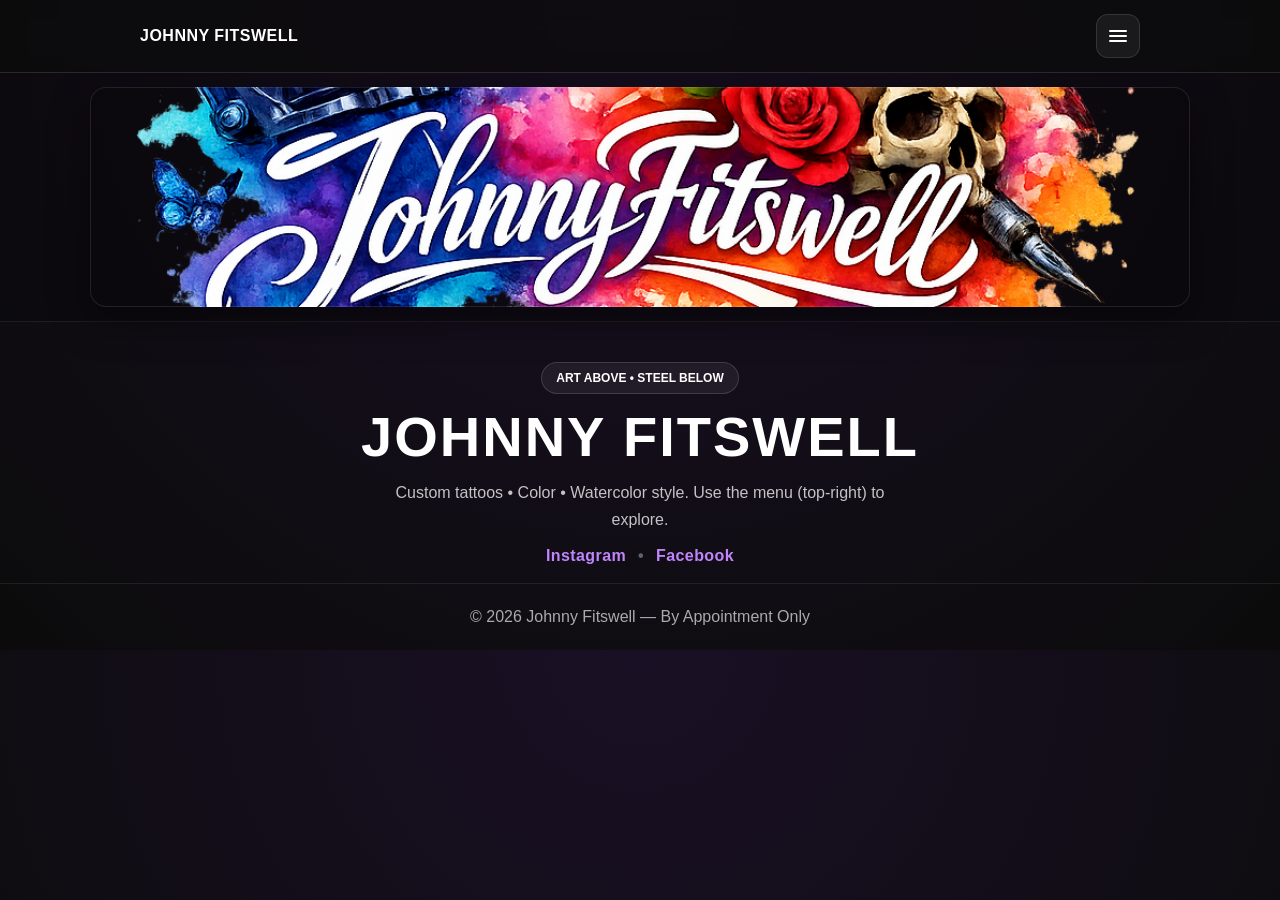
==== commit e2fca288: "Update index.html" ====
--- a/index.html
+++ b/index.html
@@ -12,20 +12,22 @@
   <div class="topbar">
     <div class="container topbar-inner">
       <div class="brand">JOHNNY FITSWELL</div>
+
       <button id="menuBtn" class="menu-btn" aria-label="Open menu" type="button">
         <div class="menu-icon" aria-hidden="true"><span></span><span></span><span></span></div>
       </button>
     </div>
   </div>
 
-  <!-- MENU OVERLAY -->
+  <!-- MENU OVERLAY (REAL LINKS) -->
   <div id="menuOverlay" class="menu-overlay" aria-hidden="true">
     <div class="menu-top">
       <div class="menu-title">JOHNNY FITSWELL</div>
       <button id="menuClose" class="menu-close" aria-label="Close menu" type="button">✕</button>
     </div>
+
     <div class="menu-links">
-      <nav>
+      <nav aria-label="Site navigation">
         <a href="index.html">Home</a>
         <a href="artists.html">Artists</a>
         <a href="booking.html">Booking</a>
@@ -41,6 +43,7 @@
     </div>
   </header>
 
+  <!-- PAGE CONTENT -->
   <div class="container">
     <section class="home-hero">
       <div class="tagline">ART ABOVE • STEEL BELOW</div>
@@ -53,113 +56,13 @@
         <a href="https://facebook.com/JohnnyFitswell" target="_blank" rel="noopener">Facebook</a>
       </div>
 
-      <!-- SOCIAL PREVIEW -->
-      <div class="social-preview">
-        <div class="social-head">
-          <h3>Social Preview</h3>
-        </div>
-
-        <div class="embed-strip">
-          <!-- Instagram embeds -->
-          <div class="embed-card">
-            <div class="embed-label"><span class="label">Instagram Reel #1</span><span class="pill ig">IG</span></div>
-            <div class="preview-frame">
-              <blockquote class="instagram-media" data-instgrm-permalink="https://www.instagram.com/reel/DV_nME9kRKq/" data-instgrm-version="14"></blockquote>
-            </div>
-          </div>
-
-          <div class="embed-card">
-            <div class="embed-label"><span class="label">Instagram Reel #2</span><span class="pill ig">IG</span></div>
-            <div class="preview-frame">
-              <blockquote class="instagram-media" data-instgrm-permalink="https://www.instagram.com/reel/DRVBKmckf-X/" data-instgrm-version="14"></blockquote>
-            </div>
-          </div>
-
-          <div class="embed-card">
-            <div class="embed-label"><span class="label">Instagram Post #3</span><span class="pill ig">IG</span></div>
-            <div class="preview-frame">
-              <blockquote class="instagram-media" data-instgrm-permalink="https://www.instagram.com/p/C3IzzE3STi5/" data-instgrm-version="14"></blockquote>
-            </div>
-          </div>
-
-          <!-- Facebook iframes -->
-          <div class="embed-card">
-            <div class="embed-label"><span class="label">Facebook Post</span><span class="pill fb">FB</span></div>
-            <div class="preview-frame fb-crop">
-              <iframe
-                src="https://www.facebook.com/plugins/post.php?href=https%3A%2F%2Fwww.facebook.com%2Fjohnny.fitswell%2Fposts%2Fpfbid0hZB1fMBCixFzeGb6TsYMSFTWxztfFYRnH22q5YfcYXxJmdKJRdKhRtgcbF3GctP8l&show_text=false&width=380"
-                scrolling="no" frameborder="0"
-                allowfullscreen="true"
-                allow="autoplay; clipboard-write; encrypted-media; picture-in-picture; web-share"></iframe>
-            </div>
-          </div>
-
-          <div class="embed-card">
-            <div class="embed-label"><span class="label">Facebook Photo</span><span class="pill fb">FB</span></div>
-            <div class="preview-frame fb-crop">
-              <iframe
-                src="https://www.facebook.com/plugins/post.php?href=https%3A%2F%2Fwww.facebook.com%2Fphoto.php%3Ffbid%3D24799518493019457%26set%3Da.162183717179610%26type%3D3&show_text=false&width=380"
-                scrolling="no" frameborder="0"
-                allowfullscreen="true"
-                allow="autoplay; clipboard-write; encrypted-media; picture-in-picture; web-share"></iframe>
-            </div>
-          </div>
-
-          <div class="embed-card">
-            <div class="embed-label"><span class="label">Facebook Photo</span><span class="pill fb">FB</span></div>
-            <div class="preview-frame fb-crop">
-              <iframe
-                src="https://www.facebook.com/plugins/post.php?href=https%3A%2F%2Fwww.facebook.com%2Fphoto.php%3Ffbid%3D26907288765575742%26set%3Da.162183717179610%26type%3D3&show_text=false&width=380"
-                scrolling="no" frameborder="0"
-                allowfullscreen="true"
-                allow="autoplay; clipboard-write; encrypted-media; picture-in-picture; web-share"></iframe>
-            </div>
-          </div>
-        </div>
-      </div>
-
-      <!-- TWO WORLDS -->
-      <div class="split-wrap">
-        <h2 class="h2-tight">Two Worlds. One Spot.</h2>
-        <p class="note">
-          Upstairs is where custom ink lives — clean lines, bold color, and watercolor work.<br><br>
-          Downstairs is precision and gear. Different energy — same location.
-        </p>
-
-        <div class="split-grid">
-          <div class="split-card">
-            <img src="tattoogun.jpg" alt="Upstairs preview">
-            <h3>Upstairs • Tattoo Studio</h3>
-            <p>Custom designs, color work, and watercolor-style pieces. Visit the Artists tab to meet Johnny.</p>
-          </div>
-
-          <div class="split-card">
-            <img src="bullets.jpg" alt="Downstairs preview">
-            <h3>Downstairs • Gun Store</h3>
-            <p>Rugged, mechanical vibe downstairs. The contrast is the brand: art up top, steel down below.</p>
-          </div>
-        </div>
-
-        <div class="split-divider"></div>
-      </div>
-    </section>
-
-    <!-- LOCATION -->
-    <section class="section">
-      <h2>Location</h2>
-      <p class="note">Find us here:</p>
-      <div class="map-wrap">
-        <iframe
-          src="https://www.google.com/maps/embed?pb=!1m18!1m12!1m3!1d1032.6881658014206!2d-98.41190393036196!3d29.547914298448614!2m3!1f0!2f0!3f0!3m2!1i1024!2i768!4f13.1!3m3!1m2!1s0x865c8b69a36c137b%3A0x49975085ec7ab7ad!2s11950%20Nacogdoches%20Rd%2C%20San%20Antonio%2C%20TX%2078217!5e1!3m2!1sen!2sus!4v1778725474796!5m2!1sen!2sus"
-          loading="lazy"
-          referrerpolicy="no-referrer-when-downgrade"></iframe>
-      </div>
+      <!-- Leave the rest of your page content as you already had it.
+           If you previously had more sections below, keep them below here. -->
     </section>
   </div>
 
   <footer>© 2026 Johnny Fitswell — By Appointment Only</footer>
 
   <script src="script.js" defer></script>
-  <script async src="https://platform.instagram.com/en_US/embeds.js/"></script>
 </body>
 </html>
--- a/styles.css
+++ b/styles.css
@@ -37,8 +37,13 @@
   justify-content:space-between;
   padding: 14px 0;
 }
-.brand{ font-weight:900; letter-spacing:.5px; text-transform:uppercase; }
-
+.brand{
+  font-weight:900;
+  letter-spacing:.5px;
+  text-transform:uppercase;
+}
+
+/* Hamburger */
 .menu-btn{
   width:44px; height:44px;
   border-radius:12px;
@@ -63,7 +68,7 @@
 .menu-icon span:nth-child(2){ top:5px; }
 .menu-icon span:nth-child(3){ top:10px; }
 
-/* MENU OVERLAY — IMPORTANT: DOES NOT BLOCK CLICKS WHEN CLOSED */
+/* MENU OVERLAY (IMPORTANT: does NOT block clicks when closed) */
 .menu-overlay{
   position: fixed;
   inset: 0;
@@ -83,8 +88,14 @@
   pointer-events: auto;
 }
 
-.menu-top{ display:flex; justify-content:space-between; align-items:center; padding:18px; }
+.menu-top{
+  display:flex;
+  justify-content:space-between;
+  align-items:center;
+  padding: 18px 18px;
+}
 .menu-title{ font-weight:800; letter-spacing:.4px; }
+
 .menu-close{
   width:44px; height:44px;
   border-radius:12px;
@@ -94,6 +105,8 @@
   font-size:22px;
   touch-action: manipulation;
 }
+
+/* MENU LINKS (make them definitely clickable) */
 .menu-links{
   height: calc(100vh - 80px);
   display:grid;
@@ -101,13 +114,18 @@
   text-align:center;
   padding: 10px 18px 30px;
 }
-.menu-links nav{ display:flex; flex-direction:column; gap:18px; }
+.menu-links nav{
+  display:flex;
+  flex-direction:column;
+  gap: 18px;
+}
 .menu-links a{
   font-size: clamp(28px, 5vw, 44px);
-  font-weight:300;
-  letter-spacing:2px;
-  text-transform:uppercase;
-  color:#111;
+  font-weight: 300;
+  letter-spacing: 2px;
+  text-transform: uppercase;
+  color: #111;
+  pointer-events: auto;
 }
 
 /* BANNER */
@@ -126,7 +144,6 @@
   border-radius: 16px;
   border: 1px solid rgba(255,255,255,.10);
   box-shadow: 0 14px 40px rgba(0,0,0,.45);
-
   background-image: url("his_tattoo_name_is_johnnyfit.png");
   background-repeat: no-repeat;
   background-size: cover;
@@ -178,157 +195,10 @@
 }
 .hero-social a{ color: var(--accent); }
 
-/* Social preview sizing */
-.social-preview{
-  margin: 18px auto 0;
-  max-width: 780px;
-  border-radius:16px;
-  border:1px solid rgba(255,255,255,.12);
-  background: rgba(255,255,255,.04);
-  padding:14px;
-  text-align:left;
-}
-.social-head h3{
-  margin:0 0 10px;
-  letter-spacing:1px;
-  text-transform:uppercase;
-  font-size:13px;
-}
-.embed-strip{
-  display:grid;
-  grid-auto-flow: column;
-  grid-auto-columns: 380px;
-  gap:10px;
-  overflow-x:auto;
-  padding-bottom:8px;
-  scroll-snap-type:x mandatory;
-  -webkit-overflow-scrolling: touch;
-}
-.embed-card{
-  scroll-snap-align:start;
-  border-radius:14px;
-  border:1px solid rgba(255,255,255,.12);
-  background: rgba(0,0,0,.25);
-  padding:8px;
-  overflow:hidden;
-}
-.embed-label{
-  display:flex;
-  justify-content:space-between;
-  align-items:center;
-  gap:10px;
-  padding:6px 6px 8px;
-}
-.label{
-  font-weight:900;
-  letter-spacing:.35px;
-  text-transform:uppercase;
-  font-size:11px;
-  color: rgba(255,255,255,.85);
-}
-.pill{
-  padding:5px 9px;
-  border-radius:999px;
-  border:1px solid rgba(255,255,255,.14);
-  background: rgba(255,255,255,.06);
-  font-size:10px;
-  font-weight:900;
-  letter-spacing:.4px;
-  text-transform:uppercase;
-  color:#fff;
-}
-.pill.ig{ box-shadow: 0 0 14px rgba(192,132,252,.16); }
-.pill.fb{ box-shadow: 0 0 14px rgba(120,180,255,.16); }
-
-.preview-frame{
-  border-radius:12px;
-  overflow:hidden;
-  border:1px solid rgba(255,255,255,.10);
-  background: rgba(0,0,0,.12);
-  height: 320px;
-}
-.preview-frame iframe{ width:100%; height:100%; border:0; display:block; }
-.preview-frame .instagram-media{
-  margin:0 !important;
-  min-width:0 !important;
-  width:100% !important;
-  max-width:100% !important;
-}
-.fb-crop iframe{
-  transform: translateY(-70px);
-  height: calc(100% + 70px);
-}
-
-/* Two worlds */
-.split-wrap{
-  margin-top:22px;
-  padding:18px;
-  border-radius:16px;
-  border:1px solid rgba(255,255,255,.12);
-  background: rgba(255,255,255,.04);
-  text-align:left;
-}
-.split-grid{
-  display:grid;
-  grid-template-columns: 1fr 1fr;
-  gap:14px;
-  margin-top:16px;
-}
-.split-card{
-  border-radius:16px;
-  border:1px solid rgba(255,255,255,.12);
-  background: linear-gradient(180deg, rgba(255,255,255,.06), rgba(255,255,255,.03));
-  padding:16px;
-}
-.split-card img{
-  width:100%;
-  height:160px;
-  object-fit:cover;
-  border-radius:12px;
-  border:1px solid rgba(255,255,255,.10);
-  display:block;
-  margin-bottom:12px;
-  box-shadow:0 10px 26px rgba(0,0,0,.35);
-}
-.split-divider{
-  margin-top:18px;
-  height:3px;
-  border-radius:999px;
-  background: linear-gradient(to right, var(--accent), rgba(255,255,255,.18), rgba(255,255,255,.06));
-}
-
-/* Sections */
-.section{
-  padding:40px 0;
-  border-top: 1px solid rgba(255,255,255,.08);
-}
-.note{ margin:0 0 18px; color: var(--muted); line-height:1.6; }
-.h2-tight{ margin:0 0 10px; font-size:22px; letter-spacing:1px; text-transform:uppercase; }
-
-.map-wrap{
-  overflow:hidden;
-  border-radius:14px;
-  border:1px solid rgba(255,255,255,.12);
-}
-.map-wrap iframe{ width:100%; height:380px; border:0; display:block; }
-
+/* Footer */
 footer{
   padding:24px 0;
   text-align:center;
   color: var(--muted);
   border-top: 1px solid rgba(255,255,255,.08);
 }
-
-@media (max-width: 800px){
-  .split-grid{ grid-template-columns: 1fr; }
-}
-@media (max-width: 600px){
-  .container{ width:88%; }
-  .embed-strip{ grid-auto-columns: 78%; }
-  .preview-frame{ height: 280px; }
-  .fb-crop iframe{
-    transform: translateY(-60px);
-    height: calc(100% + 60px);
-  }
-  .map-wrap iframe{ height:320px; }
-}
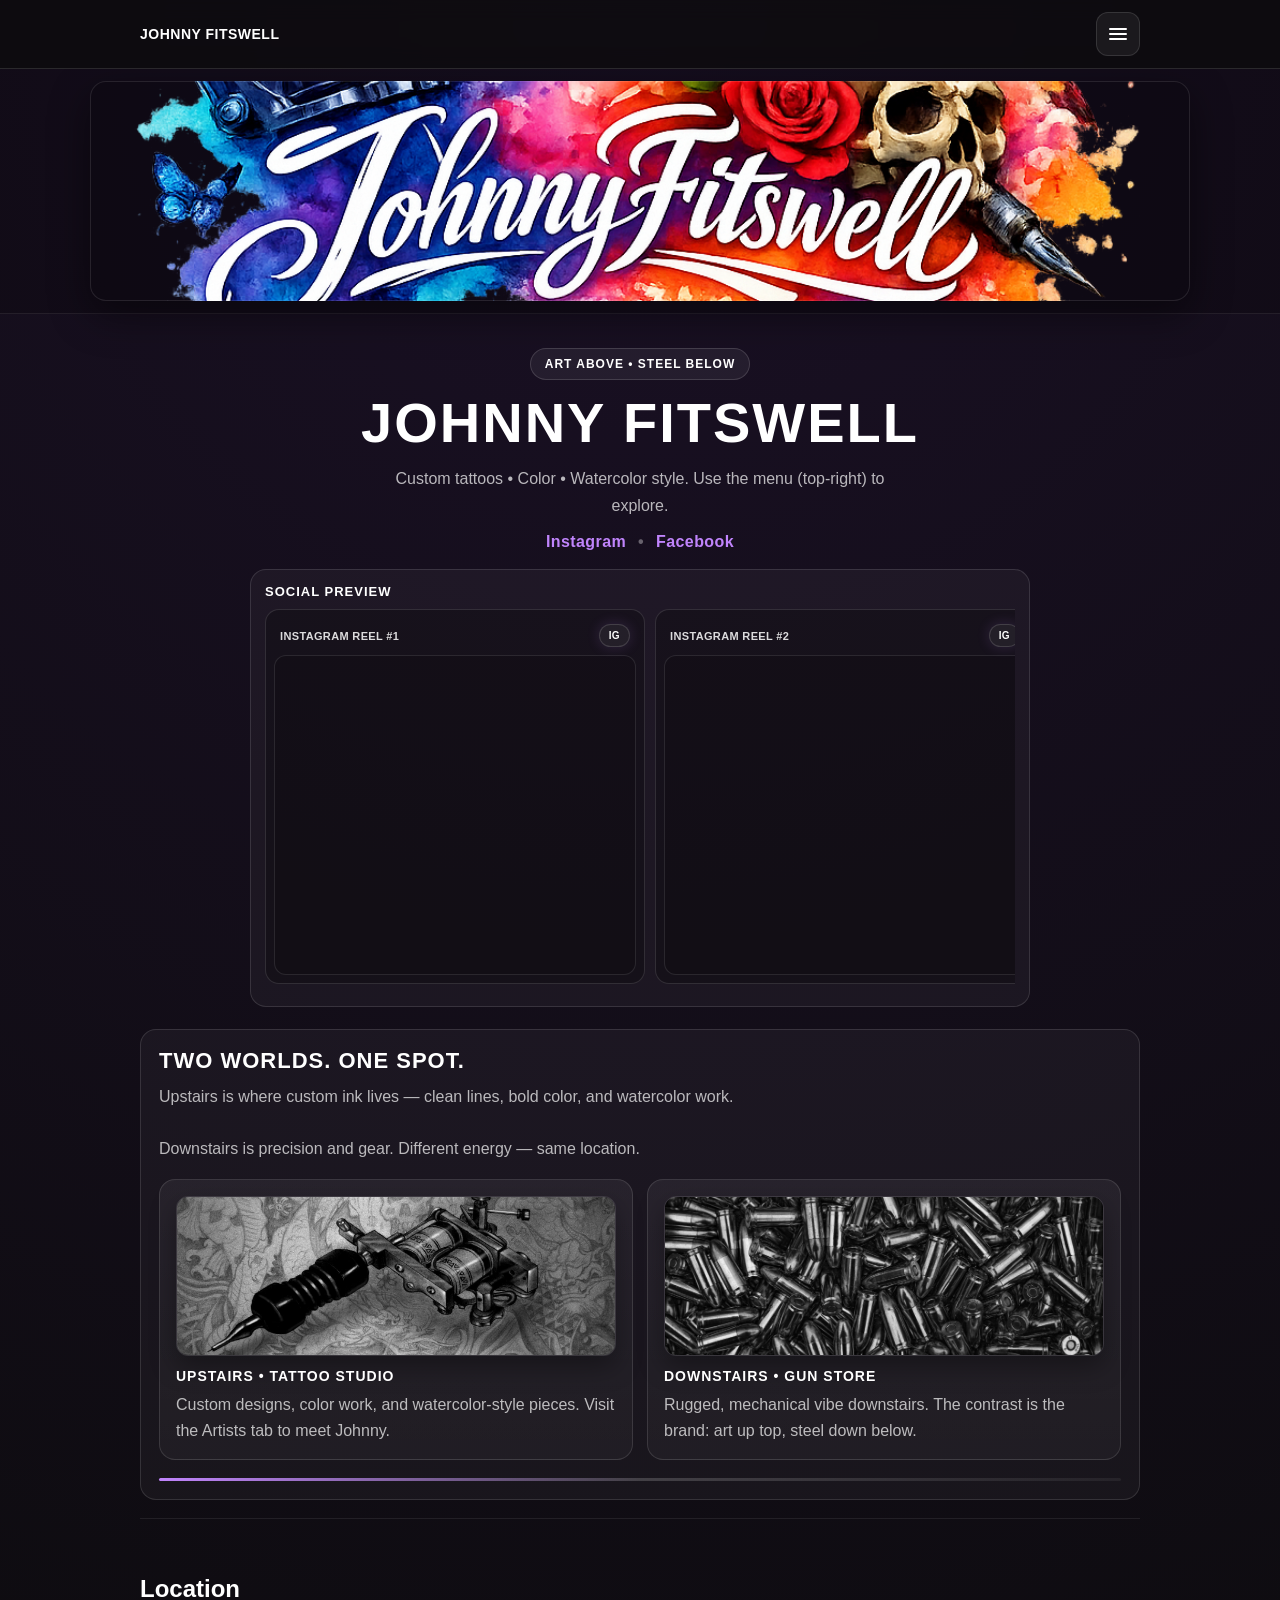
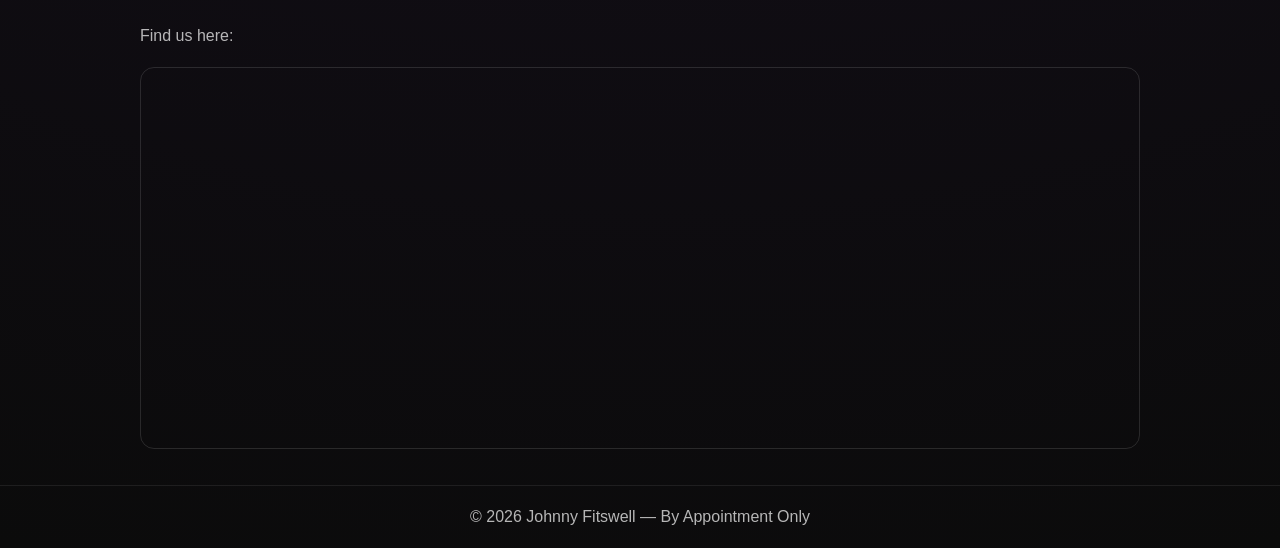
==== commit 8c50ec87: "Update index.html" ====
--- a/index.html
+++ b/index.html
@@ -19,15 +19,14 @@
     </div>
   </div>
 
-  <!-- MENU OVERLAY (REAL LINKS) -->
+  <!-- MENU OVERLAY -->
   <div id="menuOverlay" class="menu-overlay" aria-hidden="true">
     <div class="menu-top">
       <div class="menu-title">JOHNNY FITSWELL</div>
       <button id="menuClose" class="menu-close" aria-label="Close menu" type="button">✕</button>
     </div>
-
     <div class="menu-links">
-      <nav aria-label="Site navigation">
+      <nav>
         <a href="index.html">Home</a>
         <a href="artists.html">Artists</a>
         <a href="booking.html">Booking</a>
@@ -50,19 +49,127 @@
       <h1 class="hero-title">JOHNNY FITSWELL</h1>
       <p class="hero-sub">Custom tattoos • Color • Watercolor style. Use the menu (top-right) to explore.</p>
 
+      <!-- Social links only here -->
       <div class="hero-social">
         <a href="https://instagram.com/johnnyfitswell" target="_blank" rel="noopener">Instagram</a>
         <span class="dot">•</span>
         <a href="https://facebook.com/JohnnyFitswell" target="_blank" rel="noopener">Facebook</a>
       </div>
 
-      <!-- Leave the rest of your page content as you already had it.
-           If you previously had more sections below, keep them below here. -->
+      <!-- SOCIAL PREVIEW -->
+      <div class="social-preview">
+        <div class="social-head">
+          <h3>Social Preview</h3>
+        </div>
+
+        <div class="embed-strip">
+          <!-- Instagram embeds -->
+          <div class="embed-card">
+            <div class="embed-label"><span class="label">Instagram Reel #1</span><span class="pill ig">IG</span></div>
+            <div class="preview-frame">
+              <blockquote class="instagram-media"
+                data-instgrm-permalink="https://www.instagram.com/reel/DV_nME9kRKq/"
+                data-instgrm-version="14"></blockquote>
+            </div>
+          </div>
+
+          <div class="embed-card">
+            <div class="embed-label"><span class="label">Instagram Reel #2</span><span class="pill ig">IG</span></div>
+            <div class="preview-frame">
+              <blockquote class="instagram-media"
+                data-instgrm-permalink="https://www.instagram.com/reel/DRVBKmckf-X/"
+                data-instgrm-version="14"></blockquote>
+            </div>
+          </div>
+
+          <div class="embed-card">
+            <div class="embed-label"><span class="label">Instagram Post #3</span><span class="pill ig">IG</span></div>
+            <div class="preview-frame">
+              <blockquote class="instagram-media"
+                data-instgrm-permalink="https://www.instagram.com/p/C3IzzE3STi5/"
+                data-instgrm-version="14"></blockquote>
+            </div>
+          </div>
+
+          <!-- Facebook iframes -->
+          <div class="embed-card">
+            <div class="embed-label"><span class="label">Facebook Post</span><span class="pill fb">FB</span></div>
+            <div class="preview-frame fb-crop">
+              <iframe
+                src="https://www.facebook.com/plugins/post.php?href=https%3A%2F%2Fwww.facebook.com%2Fjohnny.fitswell%2Fposts%2Fpfbid0hZB1fMBCixFzeGb6TsYMSFTWxztfFYRnH22q5YfcYXxJmdKJRdKhRtgcbF3GctP8l&show_text=false&width=380"
+                scrolling="no" frameborder="0"
+                allowfullscreen="true"
+                allow="autoplay; clipboard-write; encrypted-media; picture-in-picture; web-share"></iframe>
+            </div>
+          </div>
+
+          <div class="embed-card">
+            <div class="embed-label"><span class="label">Facebook Photo</span><span class="pill fb">FB</span></div>
+            <div class="preview-frame fb-crop">
+              <iframe
+                src="https://www.facebook.com/plugins/post.php?href=https%3A%2F%2Fwww.facebook.com%2Fphoto.php%3Ffbid%3D24799518493019457%26set%3Da.162183717179610%26type%3D3&show_text=false&width=380"
+                scrolling="no" frameborder="0"
+                allowfullscreen="true"
+                allow="autoplay; clipboard-write; encrypted-media; picture-in-picture; web-share"></iframe>
+            </div>
+          </div>
+
+          <div class="embed-card">
+            <div class="embed-label"><span class="label">Facebook Photo</span><span class="pill fb">FB</span></div>
+            <div class="preview-frame fb-crop">
+              <iframe
+                src="https://www.facebook.com/plugins/post.php?href=https%3A%2F%2Fwww.facebook.com%2Fphoto.php%3Ffbid%3D26907288765575742%26set%3Da.162183717179610%26type%3D3&show_text=false&width=380"
+                scrolling="no" frameborder="0"
+                allowfullscreen="true"
+                allow="autoplay; clipboard-write; encrypted-media; picture-in-picture; web-share"></iframe>
+            </div>
+          </div>
+        </div>
+      </div>
+
+      <!-- TWO WORLDS -->
+      <div class="split-wrap">
+        <h2 class="h2-tight">Two Worlds. One Spot.</h2>
+        <p class="note">
+          Upstairs is where custom ink lives — clean lines, bold color, and watercolor work.<br><br>
+          Downstairs is precision and gear. Different energy — same location.
+        </p>
+
+        <div class="split-grid">
+          <div class="split-card">
+            <img src="tattoogun.jpg" alt="Upstairs preview">
+            <h3>Upstairs • Tattoo Studio</h3>
+            <p>Custom designs, color work, and watercolor-style pieces. Visit the Artists tab to meet Johnny.</p>
+          </div>
+
+          <div class="split-card">
+            <img src="bullets.jpg" alt="Downstairs preview">
+            <h3>Downstairs • Gun Store</h3>
+            <p>Rugged, mechanical vibe downstairs. The contrast is the brand: art up top, steel down below.</p>
+          </div>
+        </div>
+
+        <div class="split-divider"></div>
+      </div>
+    </section>
+
+    <!-- LOCATION -->
+    <section class="section">
+      <h2>Location</h2>
+      <p class="note">Find us here:</p>
+
+      <div class="map-wrap">
+        <iframe
+          src="https://www.google.com/maps/embed?pb=!1m18!1m12!1m3!1d1032.6881658014206!2d-98.41190393036196!3d29.547914298448614!2m3!1f0!2f0!3f0!3m2!1i1024!2i768!4f13.1!3m3!1m2!1s0x865c8b69a36c137b%3A0x49975085ec7ab7ad!2s11950%20Nacogdoches%20Rd%2C%20San%20Antonio%2C%20TX%2078217!5e1!3m2!1sen!2sus!4v1778725474796!5m2!1sen!2sus"
+          loading="lazy"
+          referrerpolicy="no-referrer-when-downgrade"></iframe>
+      </div>
     </section>
   </div>
 
   <footer>© 2026 Johnny Fitswell — By Appointment Only</footer>
 
   <script src="script.js" defer></script>
+  <script async src="https://platform.instagram.com/en_US/embeds.js/"></script>
 </body>
 </html>
--- a/styles.css
+++ b/styles.css
@@ -1,7 +1,7 @@
 :root{
   --bg:#0b0b0b;
   --text:#ffffff;
-  --muted:#aaaaaa;
+  --muted: rgba(255,255,255,.70);
   --accent:#c084fc;
   --border:rgba(255,255,255,.12);
 }
@@ -19,42 +19,52 @@
 a{ color: inherit; text-decoration:none; }
 a:hover{ text-decoration: underline; }
 
-.container{ width:min(1000px,92vw); margin:0 auto; }
+.container{
+  width: min(1000px, 92vw);
+  margin: 0 auto;
+}
+
 .dot{ color: rgba(255,255,255,.35); }
 
-/* TOP BAR */
+/* =========================
+   TOP BAR + HAMBURGER
+   (normal sizing, reliable clicks)
+   ========================= */
 .topbar{
   position: sticky;
   top: 0;
-  z-index: 999999;
+  z-index: 99999;
   background: rgba(11,11,11,.75);
   backdrop-filter: blur(10px);
   border-bottom: 1px solid var(--border);
 }
+
 .topbar-inner{
   display:flex;
   align-items:center;
   justify-content:space-between;
-  padding: 14px 0;
-}
+  padding: 12px 0;
+}
+
 .brand{
-  font-weight:900;
-  letter-spacing:.5px;
-  text-transform:uppercase;
-}
-
-/* Hamburger */
+  font-weight: 900;
+  letter-spacing: .5px;
+  text-transform: uppercase;
+  font-size: 14px;
+}
+
 .menu-btn{
-  width:44px; height:44px;
-  border-radius:12px;
-  border:1px solid var(--border);
+  width: 44px;
+  height: 44px;
+  border-radius: 12px;
+  border: 1px solid var(--border);
   background: rgba(255,255,255,.06);
-  cursor:pointer;
+  cursor: pointer;
   display:inline-flex;
   align-items:center;
   justify-content:center;
   position: relative;
-  z-index: 1000000;
+  z-index: 100000;
   touch-action: manipulation;
 }
 .menu-btn:hover{ background: rgba(255,255,255,.10); }
@@ -62,26 +72,32 @@
 .menu-icon{ width:18px; height:12px; position:relative; }
 .menu-icon span{
   position:absolute; left:0; right:0;
-  height:2px; background: var(--text); border-radius:2px;
+  height:2px;
+  background: var(--text);
+  border-radius:2px;
 }
 .menu-icon span:nth-child(1){ top:0; }
 .menu-icon span:nth-child(2){ top:5px; }
 .menu-icon span:nth-child(3){ top:10px; }
 
-/* MENU OVERLAY (IMPORTANT: does NOT block clicks when closed) */
+/* =========================
+   MENU OVERLAY (restore normal sizes)
+   ========================= */
 .menu-overlay{
   position: fixed;
   inset: 0;
   background: rgba(255,255,255,.97);
   color:#111;
 
+  /* IMPORTANT: does not block page when closed */
   opacity: 0;
   visibility: hidden;
   pointer-events: none;
 
   transition: opacity .15s ease;
-  z-index: 2000000;
-}
+  z-index: 200000;
+}
+
 .menu-overlay.open{
   opacity: 1;
   visibility: visible;
@@ -90,14 +106,21 @@
 
 .menu-top{
   display:flex;
+  align-items:center;
   justify-content:space-between;
-  align-items:center;
-  padding: 18px 18px;
-}
-.menu-title{ font-weight:800; letter-spacing:.4px; }
+  padding: 16px 16px;
+}
+
+.menu-title{
+  font-weight: 800;
+  letter-spacing: .4px;
+  font-size: 14px;
+  text-transform: uppercase;
+}
 
 .menu-close{
-  width:44px; height:44px;
+  width:44px;
+  height:44px;
   border-radius:12px;
   border:1px solid rgba(0,0,0,.12);
   background: rgba(0,0,0,.04);
@@ -105,8 +128,8 @@
   font-size:22px;
   touch-action: manipulation;
 }
-
-/* MENU LINKS (make them definitely clickable) */
+.menu-close:hover{ background: rgba(0,0,0,.08); }
+
 .menu-links{
   height: calc(100vh - 80px);
   display:grid;
@@ -114,31 +137,37 @@
   text-align:center;
   padding: 10px 18px 30px;
 }
+
 .menu-links nav{
   display:flex;
   flex-direction:column;
   gap: 18px;
 }
+
+/* ✅ RESTORED: normal menu sizes (not giant) */
 .menu-links a{
-  font-size: clamp(28px, 5vw, 44px);
+  font-size: clamp(26px, 5vw, 42px);
   font-weight: 300;
   letter-spacing: 2px;
   text-transform: uppercase;
   color: #111;
-  pointer-events: auto;
-}
-
-/* BANNER */
+}
+
+/* =========================
+   BANNER (do not change layout, just stable sizing)
+   ========================= */
 .banner{
   width:100%;
   border-bottom: 1px solid rgba(255,255,255,.08);
   background: rgba(0,0,0,.20);
 }
+
 .banner-inner{
   width: min(1100px, 96vw);
   margin: 0 auto;
-  padding: 14px 0;
-}
+  padding: 12px 0;
+}
+
 .banner-image{
   height: 220px;
   border-radius: 16px;
@@ -150,6 +179,7 @@
   background-position: center 42%;
   background-color: rgba(0,0,0,.18);
 }
+
 @media (max-width: 600px){
   .banner-inner{ padding: 10px 0; }
   .banner-image{
@@ -159,46 +189,347 @@
   }
 }
 
-/* HERO */
-.home-hero{ padding: 40px 0 18px; text-align:center; }
+/* =========================
+   HERO / PAGE HEADERS (restore original spacing)
+   ========================= */
+.hero{
+  padding: 46px 0 22px;
+  text-align:center;
+}
+
+.hero h1{
+  margin: 0 0 10px;
+  font-size: clamp(34px, 5vw, 54px);
+  letter-spacing: 1px;
+}
+
+.hero p{
+  margin: 0 auto;
+  max-width: 60ch;
+  color: var(--muted);
+  line-height: 1.65;
+}
+
+.home-hero{
+  padding: 34px 0 18px;
+  text-align:center;
+}
+
 .tagline{
+  margin: 0 0 10px;
   display:inline-block;
-  padding:8px 14px;
-  border-radius:999px;
-  border:1px solid rgba(255,255,255,.14);
+  padding: 8px 14px;
+  border-radius: 999px;
+  border: 1px solid rgba(255,255,255,.14);
   background: rgba(255,255,255,.06);
-  font-weight:800;
-  text-transform:uppercase;
-  font-size:12px;
-  margin:0 0 10px;
-}
+  font-weight: 800;
+  text-transform: uppercase;
+  font-size: 12px;
+  letter-spacing: 1px;
+}
+
 .hero-title{
-  margin:0 0 10px;
+  margin: 0 0 10px;
   font-size: clamp(34px, 5vw, 56px);
-  letter-spacing:2px;
-  text-transform:uppercase;
-}
+  letter-spacing: 2px;
+  text-transform: uppercase;
+}
+
 .hero-sub{
-  margin:0 auto;
-  max-width:60ch;
-  color: rgba(255,255,255,.75);
-  line-height:1.7;
-}
+  margin: 0 auto;
+  max-width: 60ch;
+  color: var(--muted);
+  line-height: 1.7;
+}
+
 .hero-social{
-  margin-top:14px;
+  margin-top: 14px;
   display:flex;
   justify-content:center;
-  gap:12px;
+  gap: 12px;
   flex-wrap:wrap;
-  font-weight:800;
-  letter-spacing:.4px;
+  font-weight: 800;
+  letter-spacing: .4px;
 }
 .hero-social a{ color: var(--accent); }
 
-/* Footer */
+/* =========================
+   SOCIAL PREVIEW (restore normal proportions)
+   ========================= */
+.social-preview{
+  margin: 18px auto 0;
+  max-width: 780px;
+  border-radius: 16px;
+  border: 1px solid rgba(255,255,255,.12);
+  background: rgba(255,255,255,.04);
+  padding: 14px;
+  text-align:left;
+}
+
+.social-head h3{
+  margin: 0 0 10px;
+  letter-spacing: 1px;
+  text-transform: uppercase;
+  font-size: 13px;
+}
+
+.embed-strip{
+  display:grid;
+  grid-auto-flow: column;
+  grid-auto-columns: 380px;
+  gap: 10px;
+  overflow-x:auto;
+  padding-bottom: 8px;
+  scroll-snap-type: x mandatory;
+  -webkit-overflow-scrolling: touch;
+}
+
+.embed-card{
+  scroll-snap-align:start;
+  border-radius: 14px;
+  border: 1px solid rgba(255,255,255,.12);
+  background: rgba(0,0,0,.25);
+  padding: 8px;
+  overflow:hidden;
+}
+
+.embed-label{
+  display:flex;
+  justify-content:space-between;
+  align-items:center;
+  gap: 10px;
+  padding: 6px 6px 8px;
+}
+
+.label{
+  font-weight: 900;
+  letter-spacing: .35px;
+  text-transform: uppercase;
+  font-size: 11px;
+  color: rgba(255,255,255,.85);
+}
+
+.pill{
+  padding: 5px 9px;
+  border-radius: 999px;
+  border: 1px solid rgba(255,255,255,.14);
+  background: rgba(255,255,255,.06);
+  font-size: 10px;
+  font-weight: 900;
+  letter-spacing: .4px;
+  text-transform: uppercase;
+  color:#fff;
+}
+
+.pill.ig{ box-shadow: 0 0 14px rgba(192,132,252,.16); }
+.pill.fb{ box-shadow: 0 0 14px rgba(120,180,255,.16); }
+
+.preview-frame{
+  border-radius: 12px;
+  overflow:hidden;
+  border: 1px solid rgba(255,255,255,.10);
+  background: rgba(0,0,0,.12);
+  height: 320px;
+}
+
+.preview-frame iframe{
+  width:100%;
+  height:100%;
+  border:0;
+  display:block;
+}
+
+.preview-frame .instagram-media{
+  margin:0 !important;
+  min-width:0 !important;
+  width:100% !important;
+  max-width:100% !important;
+}
+
+.fb-crop iframe{
+  transform: translateY(-70px);
+  height: calc(100% + 70px);
+}
+
+@media (max-width: 600px){
+  .embed-strip{ grid-auto-columns: 78%; }
+  .preview-frame{ height: 280px; }
+  .fb-crop iframe{
+    transform: translateY(-60px);
+    height: calc(100% + 60px);
+  }
+}
+
+/* =========================
+   TWO WORLDS (restore image/card sizing)
+   ========================= */
+.split-wrap{
+  margin-top: 22px;
+  padding: 18px;
+  border-radius: 16px;
+  border: 1px solid rgba(255,255,255,.12);
+  background: rgba(255,255,255,.04);
+  text-align:left;
+}
+
+.split-grid{
+  display:grid;
+  grid-template-columns: 1fr 1fr;
+  gap: 14px;
+  margin-top: 16px;
+}
+
+.split-card{
+  border-radius: 16px;
+  border: 1px solid rgba(255,255,255,.12);
+  background: linear-gradient(180deg, rgba(255,255,255,.06), rgba(255,255,255,.03));
+  padding: 16px;
+}
+
+.split-card img{
+  width:100%;
+  height:160px;
+  object-fit:cover;
+  border-radius:12px;
+  border:1px solid rgba(255,255,255,.10);
+  display:block;
+  margin-bottom:12px;
+  box-shadow:0 10px 26px rgba(0,0,0,.35);
+}
+
+.split-card h3{
+  margin:0 0 8px;
+  letter-spacing:1px;
+  text-transform:uppercase;
+  font-size:14px;
+}
+
+.split-card p{
+  margin:0;
+  color: var(--muted);
+  line-height:1.6;
+}
+
+.split-divider{
+  margin-top:18px;
+  height:3px;
+  border-radius:999px;
+  background: linear-gradient(to right, var(--accent), rgba(255,255,255,.18), rgba(255,255,255,.06));
+}
+
+@media (max-width: 800px){
+  .split-grid{ grid-template-columns: 1fr; }
+}
+
+/* =========================
+   SECTIONS / MAP / FOOTER (restore normal padding)
+   ========================= */
+.section{
+  padding: 36px 0;
+  border-top: 1px solid rgba(255,255,255,.08);
+}
+
+.note{
+  margin: 0 0 18px;
+  color: var(--muted);
+  line-height: 1.6;
+}
+
+.h2-tight{
+  margin: 0 0 10px;
+  font-size: 22px;
+  letter-spacing: 1px;
+  text-transform: uppercase;
+}
+
+.map-wrap{
+  overflow:hidden;
+  border-radius:14px;
+  border:1px solid rgba(255,255,255,.12);
+}
+
+.map-wrap iframe{
+  width:100%;
+  height:380px;
+  border:0;
+  display:block;
+}
+
+@media (max-width: 600px){
+  .container{ width:88%; }
+  .map-wrap iframe{ height:320px; }
+}
+
 footer{
-  padding:24px 0;
+  padding: 22px 0;
   text-align:center;
   color: var(--muted);
   border-top: 1px solid rgba(255,255,255,.08);
 }
+
+/* =========================
+   Artists page helpers (restore original feel)
+   ========================= */
+.artist-card{
+  max-width: 820px;
+  margin: 0 auto;
+  text-align:center;
+}
+
+.artist-photo{
+  width: min(320px, 92vw);
+  height: 360px;
+  object-fit: cover;
+  border-radius: 16px;
+  border: 1px solid rgba(255,255,255,.16);
+  box-shadow: 0 16px 40px rgba(0,0,0,.55);
+  display:block;
+  margin: 0 auto 16px;
+}
+
+.artist-name{
+  margin: 10px 0 6px;
+  font-size: 28px;
+  letter-spacing: 1px;
+  text-transform: uppercase;
+}
+
+/* Pills (normal size) */
+.pill-row{
+  display:flex;
+  justify-content:center;
+  gap:10px;
+  flex-wrap:wrap;
+  margin: 12px 0 16px;
+}
+
+.artist-quote{
+  text-align:left;
+  max-width: 700px;
+  margin: 0 auto;
+  padding: 18px;
+  background: rgba(255,255,255,.04);
+  border: 1px solid rgba(255,255,255,.10);
+  border-left: 4px solid var(--accent);
+  border-radius: 14px;
+  font-style: italic;
+  line-height: 1.85;
+  color: rgba(255,255,255,.86);
+}
+
+/* =========================
+   Portfolio grid sizing (restore normal)
+   ========================= */
+.portfolio-grid{
+  display:grid;
+  grid-template-columns: repeat(auto-fill, minmax(240px, 1fr));
+  gap: 14px;
+}
+
+.portfolio-grid img{
+  width:100%;
+  height:260px;
+  object-fit:cover;
+  border-radius:14px;
+  border:1px solid rgba(255,255,255,.12);
+}
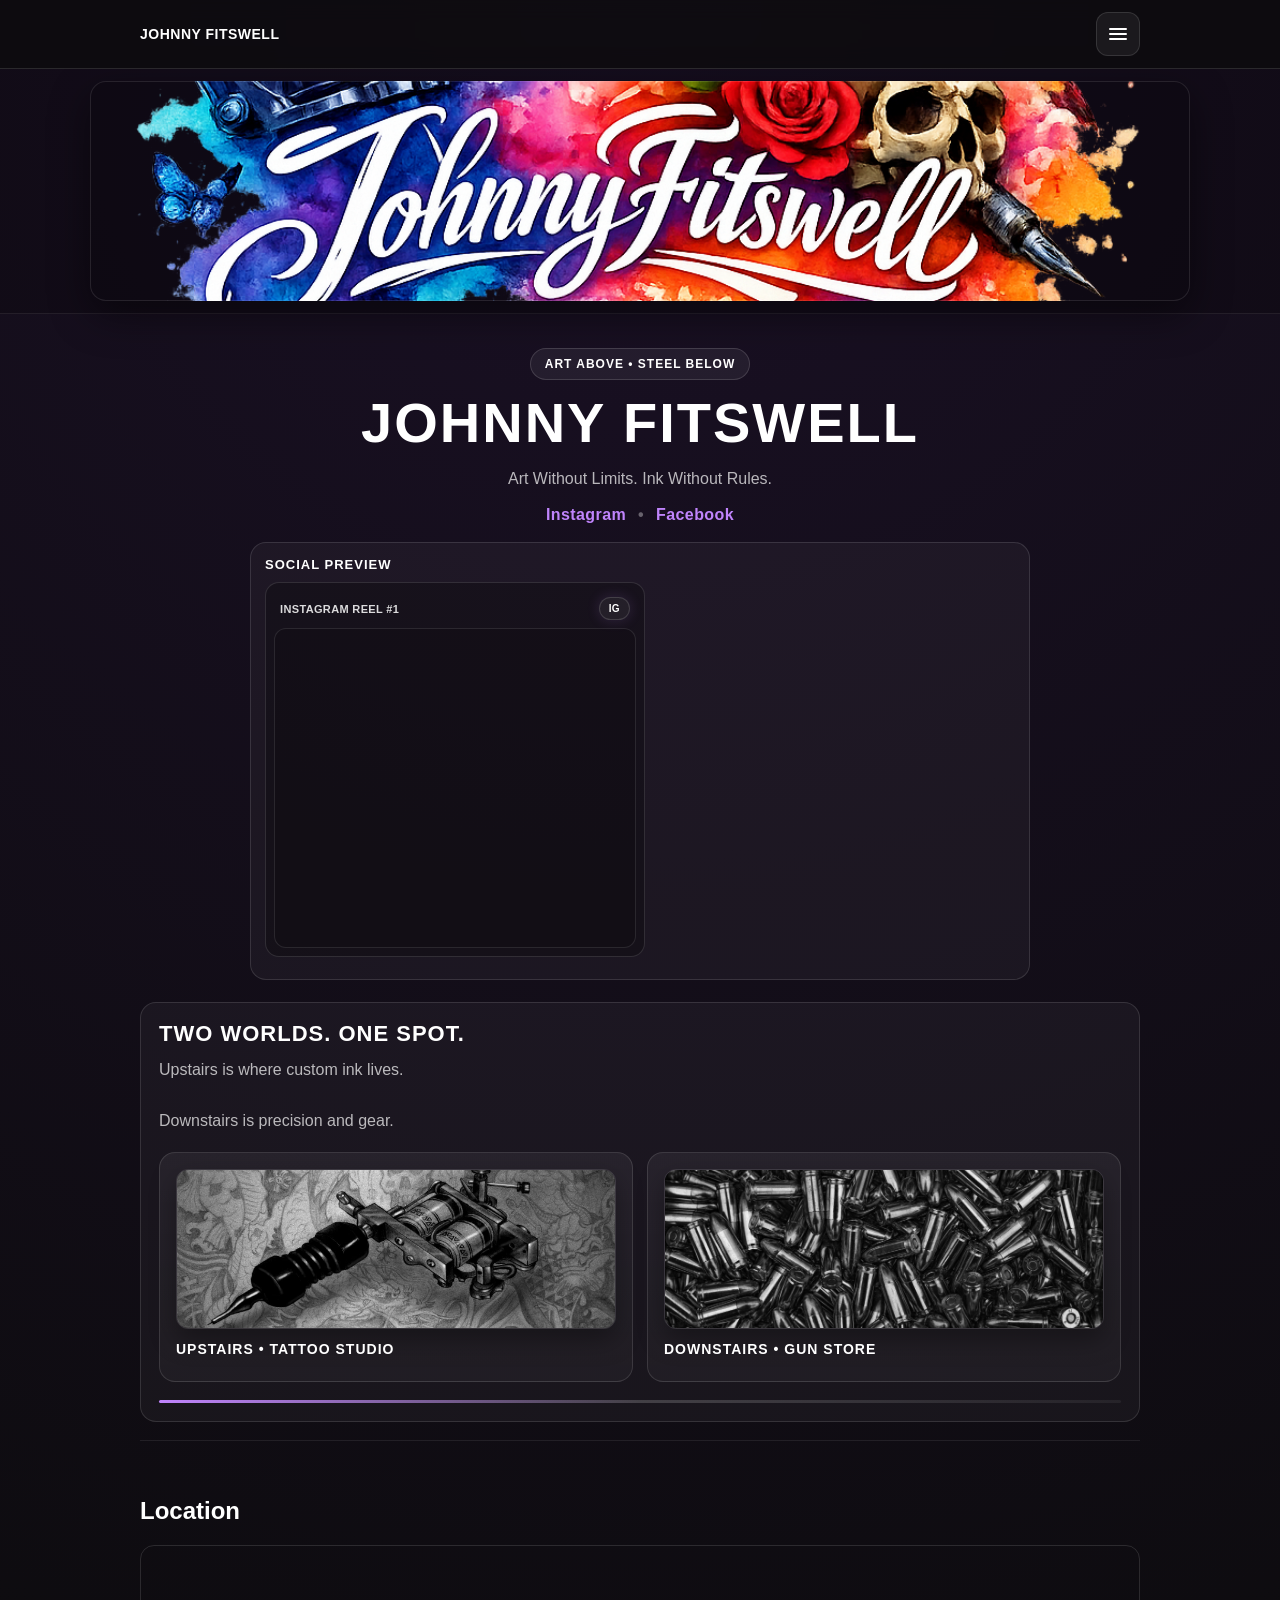
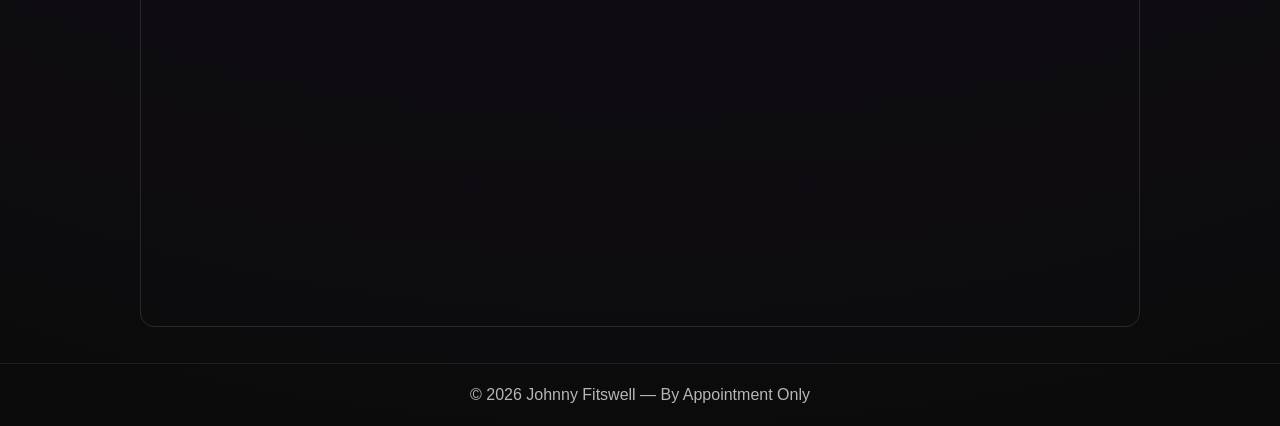
==== commit 14c81e00: "Update index.html" ====
--- a/index.html
+++ b/index.html
@@ -13,17 +13,17 @@
     <div class="container topbar-inner">
       <div class="brand">JOHNNY FITSWELL</div>
 
-      <button id="menuBtn" class="menu-btn" aria-label="Open menu" type="button">
+      <button id="menuBtn" class="menu-btn menu-btn--highlight" aria-label="Open menu" type="button">
         <div class="menu-icon" aria-hidden="true"><span></span><span></span><span></span></div>
       </button>
     </div>
   </div>
 
-  <!-- MENU OVERLAY -->
+  <!-- MENU -->
   <div id="menuOverlay" class="menu-overlay" aria-hidden="true">
     <div class="menu-top">
       <div class="menu-title">JOHNNY FITSWELL</div>
-      <button id="menuClose" class="menu-close" aria-label="Close menu" type="button">✕</button>
+      <button id="menuClose" class="menu-close">✕</button>
     </div>
     <div class="menu-links">
       <nav>
@@ -36,116 +36,65 @@
   </div>
 
   <!-- BANNER -->
-  <header class="banner" aria-label="Site Banner">
+  <header class="banner">
     <div class="banner-inner">
-      <div class="banner-image" aria-label="Banner artwork"></div>
+      <div class="banner-image"></div>
     </div>
   </header>
 
-  <!-- PAGE CONTENT -->
   <div class="container">
     <section class="home-hero">
       <div class="tagline">ART ABOVE • STEEL BELOW</div>
+
       <h1 class="hero-title">JOHNNY FITSWELL</h1>
-      <p class="hero-sub">Custom tattoos • Color • Watercolor style. Use the menu (top-right) to explore.</p>
 
-      <!-- Social links only here -->
+      <!-- ✅ UPDATED TEXT -->
+      <p class="hero-sub">Art Without Limits. Ink Without Rules.</p>
+
       <div class="hero-social">
-        <a href="https://instagram.com/johnnyfitswell" target="_blank" rel="noopener">Instagram</a>
+        <a href="https://instagram.com/johnnyfitswell" target="_blank">Instagram</a>
         <span class="dot">•</span>
-        <a href="https://facebook.com/JohnnyFitswell" target="_blank" rel="noopener">Facebook</a>
+        <a href="https://facebook.com/JohnnyFitswell" target="_blank">Facebook</a>
       </div>
 
-      <!-- SOCIAL PREVIEW -->
+      <!-- KEEP EVERYTHING BELOW EXACTLY THE SAME -->
       <div class="social-preview">
         <div class="social-head">
           <h3>Social Preview</h3>
         </div>
 
         <div class="embed-strip">
-          <!-- Instagram embeds -->
           <div class="embed-card">
-            <div class="embed-label"><span class="label">Instagram Reel #1</span><span class="pill ig">IG</span></div>
+            <div class="embed-label">
+              <span class="label">Instagram Reel #1</span>
+              <span class="pill ig">IG</span>
+            </div>
             <div class="preview-frame">
               <blockquote class="instagram-media"
                 data-instgrm-permalink="https://www.instagram.com/reel/DV_nME9kRKq/"
-                data-instgrm-version="14"></blockquote>
-            </div>
-          </div>
-
-          <div class="embed-card">
-            <div class="embed-label"><span class="label">Instagram Reel #2</span><span class="pill ig">IG</span></div>
-            <div class="preview-frame">
-              <blockquote class="instagram-media"
-                data-instgrm-permalink="https://www.instagram.com/reel/DRVBKmckf-X/"
-                data-instgrm-version="14"></blockquote>
-            </div>
-          </div>
-
-          <div class="embed-card">
-            <div class="embed-label"><span class="label">Instagram Post #3</span><span class="pill ig">IG</span></div>
-            <div class="preview-frame">
-              <blockquote class="instagram-media"
-                data-instgrm-permalink="https://www.instagram.com/p/C3IzzE3STi5/"
-                data-instgrm-version="14"></blockquote>
-            </div>
-          </div>
-
-          <!-- Facebook iframes -->
-          <div class="embed-card">
-            <div class="embed-label"><span class="label">Facebook Post</span><span class="pill fb">FB</span></div>
-            <div class="preview-frame fb-crop">
-              <iframe
-                src="https://www.facebook.com/plugins/post.php?href=https%3A%2F%2Fwww.facebook.com%2Fjohnny.fitswell%2Fposts%2Fpfbid0hZB1fMBCixFzeGb6TsYMSFTWxztfFYRnH22q5YfcYXxJmdKJRdKhRtgcbF3GctP8l&show_text=false&width=380"
-                scrolling="no" frameborder="0"
-                allowfullscreen="true"
-                allow="autoplay; clipboard-write; encrypted-media; picture-in-picture; web-share"></iframe>
-            </div>
-          </div>
-
-          <div class="embed-card">
-            <div class="embed-label"><span class="label">Facebook Photo</span><span class="pill fb">FB</span></div>
-            <div class="preview-frame fb-crop">
-              <iframe
-                src="https://www.facebook.com/plugins/post.php?href=https%3A%2F%2Fwww.facebook.com%2Fphoto.php%3Ffbid%3D24799518493019457%26set%3Da.162183717179610%26type%3D3&show_text=false&width=380"
-                scrolling="no" frameborder="0"
-                allowfullscreen="true"
-                allow="autoplay; clipboard-write; encrypted-media; picture-in-picture; web-share"></iframe>
-            </div>
-          </div>
-
-          <div class="embed-card">
-            <div class="embed-label"><span class="label">Facebook Photo</span><span class="pill fb">FB</span></div>
-            <div class="preview-frame fb-crop">
-              <iframe
-                src="https://www.facebook.com/plugins/post.php?href=https%3A%2F%2Fwww.facebook.com%2Fphoto.php%3Ffbid%3D26907288765575742%26set%3Da.162183717179610%26type%3D3&show_text=false&width=380"
-                scrolling="no" frameborder="0"
-                allowfullscreen="true"
-                allow="autoplay; clipboard-write; encrypted-media; picture-in-picture; web-share"></iframe>
+                data-instgrm-version="14">
+              </blockquote>
             </div>
           </div>
         </div>
       </div>
 
-      <!-- TWO WORLDS -->
       <div class="split-wrap">
         <h2 class="h2-tight">Two Worlds. One Spot.</h2>
         <p class="note">
-          Upstairs is where custom ink lives — clean lines, bold color, and watercolor work.<br><br>
-          Downstairs is precision and gear. Different energy — same location.
+          Upstairs is where custom ink lives.<br><br>
+          Downstairs is precision and gear.
         </p>
 
         <div class="split-grid">
           <div class="split-card">
-            <img src="tattoogun.jpg" alt="Upstairs preview">
+            <img src="tattoogun.jpg" />
             <h3>Upstairs • Tattoo Studio</h3>
-            <p>Custom designs, color work, and watercolor-style pieces. Visit the Artists tab to meet Johnny.</p>
           </div>
 
           <div class="split-card">
-            <img src="bullets.jpg" alt="Downstairs preview">
+            <img src="bullets.jpg" />
             <h3>Downstairs • Gun Store</h3>
-            <p>Rugged, mechanical vibe downstairs. The contrast is the brand: art up top, steel down below.</p>
           </div>
         </div>
 
@@ -153,23 +102,18 @@
       </div>
     </section>
 
-    <!-- LOCATION -->
     <section class="section">
       <h2>Location</h2>
-      <p class="note">Find us here:</p>
 
       <div class="map-wrap">
-        <iframe
-          src="https://www.google.com/maps/embed?pb=!1m18!1m12!1m3!1d1032.6881658014206!2d-98.41190393036196!3d29.547914298448614!2m3!1f0!2f0!3f0!3m2!1i1024!2i768!4f13.1!3m3!1m2!1s0x865c8b69a36c137b%3A0x49975085ec7ab7ad!2s11950%20Nacogdoches%20Rd%2C%20San%20Antonio%2C%20TX%2078217!5e1!3m2!1sen!2sus!4v1778725474796!5m2!1sen!2sus"
-          loading="lazy"
-          referrerpolicy="no-referrer-when-downgrade"></iframe>
+        <iframe src="https://www.google.com/maps/embed?..."></iframe>
       </div>
     </section>
   </div>
 
   <footer>© 2026 Johnny Fitswell — By Appointment Only</footer>
 
-  <script src="script.js" defer></script>
-  <script async src="https://platform.instagram.com/en_US/embeds.js/"></script>
+  <script src="script.js"></script>
+  <script async src="https://platform.instagram.com/en_US/embeds.js"></script>
 </body>
 </html>
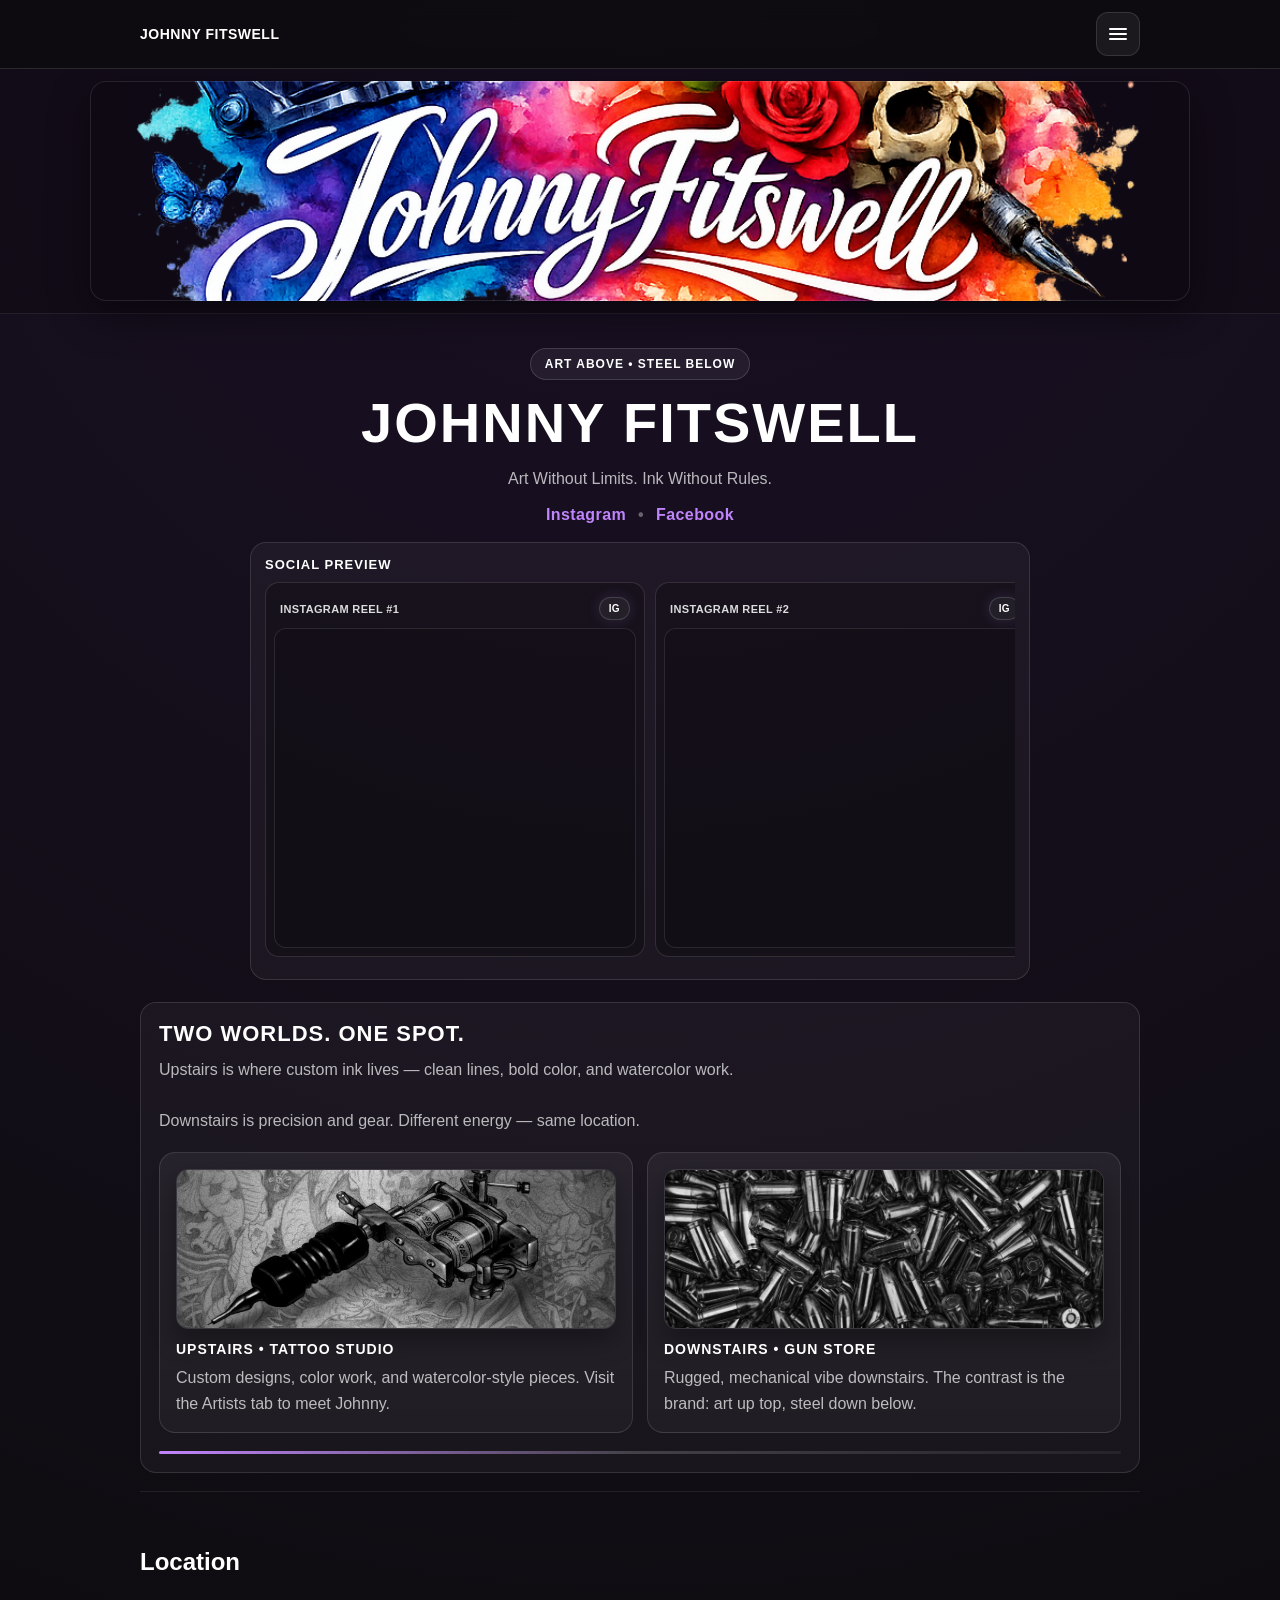
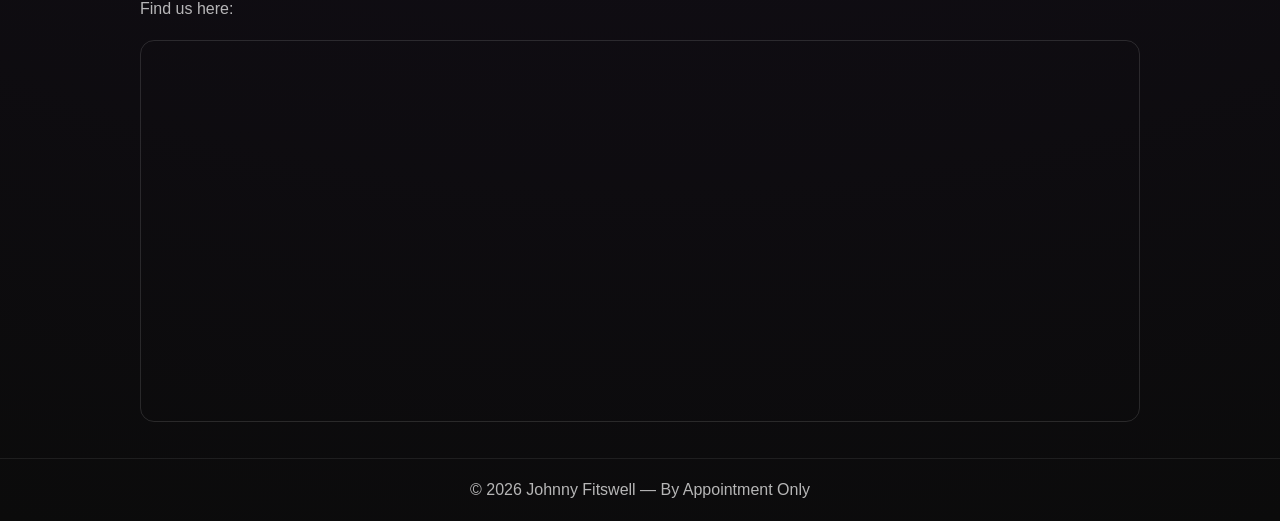
==== commit 38345c01: "Update index.html" ====
--- a/index.html
+++ b/index.html
@@ -12,18 +12,17 @@
   <div class="topbar">
     <div class="container topbar-inner">
       <div class="brand">JOHNNY FITSWELL</div>
-
-      <button id="menuBtn" class="menu-btn menu-btn--highlight" aria-label="Open menu" type="button">
+      <button id="menuBtn" class="menu-btn" aria-label="Open menu" type="button">
         <div class="menu-icon" aria-hidden="true"><span></span><span></span><span></span></div>
       </button>
     </div>
   </div>
 
-  <!-- MENU -->
+  <!-- MENU OVERLAY -->
   <div id="menuOverlay" class="menu-overlay" aria-hidden="true">
     <div class="menu-top">
       <div class="menu-title">JOHNNY FITSWELL</div>
-      <button id="menuClose" class="menu-close">✕</button>
+      <button id="menuClose" class="menu-close" aria-label="Close menu" type="button">✕</button>
     </div>
     <div class="menu-links">
       <nav>
@@ -36,65 +35,115 @@
   </div>
 
   <!-- BANNER -->
-  <header class="banner">
+  <header class="banner" aria-label="Site Banner">
     <div class="banner-inner">
-      <div class="banner-image"></div>
+      <div class="banner-image" aria-label="Banner artwork"></div>
     </div>
   </header>
 
+  <!-- PAGE CONTENT -->
   <div class="container">
     <section class="home-hero">
       <div class="tagline">ART ABOVE • STEEL BELOW</div>
-
       <h1 class="hero-title">JOHNNY FITSWELL</h1>
 
-      <!-- ✅ UPDATED TEXT -->
+      <!-- ✅ YOUR NEW SLOGAN -->
       <p class="hero-sub">Art Without Limits. Ink Without Rules.</p>
 
+      <!-- Social links only here -->
       <div class="hero-social">
-        <a href="https://instagram.com/johnnyfitswell" target="_blank">Instagram</a>
+        <a href="https://instagram.com/johnnyfitswell" target="_blank" rel="noopener">Instagram</a>
         <span class="dot">•</span>
-        <a href="https://facebook.com/JohnnyFitswell" target="_blank">Facebook</a>
+        <a href="https://facebook.com/JohnnyFitswell" target="_blank" rel="noopener">Facebook</a>
       </div>
 
-      <!-- KEEP EVERYTHING BELOW EXACTLY THE SAME -->
+      <!-- SOCIAL PREVIEW -->
       <div class="social-preview">
         <div class="social-head">
           <h3>Social Preview</h3>
         </div>
 
         <div class="embed-strip">
+          <!-- Instagram embeds -->
           <div class="embed-card">
-            <div class="embed-label">
-              <span class="label">Instagram Reel #1</span>
-              <span class="pill ig">IG</span>
-            </div>
+            <div class="embed-label"><span class="label">Instagram Reel #1</span><span class="pill ig">IG</span></div>
             <div class="preview-frame">
               <blockquote class="instagram-media"
                 data-instgrm-permalink="https://www.instagram.com/reel/DV_nME9kRKq/"
-                data-instgrm-version="14">
-              </blockquote>
+                data-instgrm-version="14"></blockquote>
+            </div>
+          </div>
+
+          <div class="embed-card">
+            <div class="embed-label"><span class="label">Instagram Reel #2</span><span class="pill ig">IG</span></div>
+            <div class="preview-frame">
+              <blockquote class="instagram-media"
+                data-instgrm-permalink="https://www.instagram.com/reel/DRVBKmckf-X/"
+                data-instgrm-version="14"></blockquote>
+            </div>
+          </div>
+
+          <div class="embed-card">
+            <div class="embed-label"><span class="label">Instagram Post #3</span><span class="pill ig">IG</span></div>
+            <div class="preview-frame">
+              <blockquote class="instagram-media"
+                data-instgrm-permalink="https://www.instagram.com/p/C3IzzE3STi5/"
+                data-instgrm-version="14"></blockquote>
+            </div>
+          </div>
+
+          <!-- Facebook iframes -->
+          <div class="embed-card">
+            <div class="embed-label"><span class="label">Facebook Post</span><span class="pill fb">FB</span></div>
+            <div class="preview-frame fb-crop">
+              <iframe
+                src="https://www.facebook.com/plugins/post.php?href=https%3A%2F%2Fwww.facebook.com%2Fjohnny.fitswell%2Fposts%2Fpfbid0hZB1fMBCixFzeGb6TsYMSFTWxztfFYRnH22q5YfcYXxJmdKJRdKhRtgcbF3GctP8l&show_text=false&width=380"
+                scrolling="no" frameborder="0" allowfullscreen="true"
+                allow="autoplay; clipboard-write; encrypted-media; picture-in-picture; web-share"></iframe>
+            </div>
+          </div>
+
+          <div class="embed-card">
+            <div class="embed-label"><span class="label">Facebook Photo</span><span class="pill fb">FB</span></div>
+            <div class="preview-frame fb-crop">
+              <iframe
+                src="https://www.facebook.com/plugins/post.php?href=https%3A%2F%2Fwww.facebook.com%2Fphoto.php%3Ffbid%3D24799518493019457%26set%3Da.162183717179610%26type%3D3&show_text=false&width=380"
+                scrolling="no" frameborder="0" allowfullscreen="true"
+                allow="autoplay; clipboard-write; encrypted-media; picture-in-picture; web-share"></iframe>
+            </div>
+          </div>
+
+          <div class="embed-card">
+            <div class="embed-label"><span class="label">Facebook Photo</span><span class="pill fb">FB</span></div>
+            <div class="preview-frame fb-crop">
+              <iframe
+                src="https://www.facebook.com/plugins/post.php?href=https%3A%2F%2Fwww.facebook.com%2Fphoto.php%3Ffbid%3D26907288765575742%26set%3Da.162183717179610%26type%3D3&show_text=false&width=380"
+                scrolling="no" frameborder="0" allowfullscreen="true"
+                allow="autoplay; clipboard-write; encrypted-media; picture-in-picture; web-share"></iframe>
             </div>
           </div>
         </div>
       </div>
 
+      <!-- TWO WORLDS -->
       <div class="split-wrap">
         <h2 class="h2-tight">Two Worlds. One Spot.</h2>
         <p class="note">
-          Upstairs is where custom ink lives.<br><br>
-          Downstairs is precision and gear.
+          Upstairs is where custom ink lives — clean lines, bold color, and watercolor work.<br><br>
+          Downstairs is precision and gear. Different energy — same location.
         </p>
 
         <div class="split-grid">
           <div class="split-card">
-            <img src="tattoogun.jpg" />
+            <img src="tattoogun.jpg" alt="Upstairs preview">
             <h3>Upstairs • Tattoo Studio</h3>
+            <p>Custom designs, color work, and watercolor-style pieces. Visit the Artists tab to meet Johnny.</p>
           </div>
 
           <div class="split-card">
-            <img src="bullets.jpg" />
+            <img src="bullets.jpg" alt="Downstairs preview">
             <h3>Downstairs • Gun Store</h3>
+            <p>Rugged, mechanical vibe downstairs. The contrast is the brand: art up top, steel down below.</p>
           </div>
         </div>
 
@@ -102,18 +151,23 @@
       </div>
     </section>
 
+    <!-- LOCATION (✅ Correct embed iframe restored) -->
     <section class="section">
       <h2>Location</h2>
+      <p class="note">Find us here:</p>
 
       <div class="map-wrap">
-        <iframe src="https://www.google.com/maps/embed?..."></iframe>
+        <iframe
+          src="https://www.google.com/maps/embed?pb=!1m18!1m12!1m3!1d1032.6881658014206!2d-98.41190393036196!3d29.547914298448614!2m3!1f0!2f0!3f0!3m2!1i1024!2i768!4f13.1!3m3!1m2!1s0x865c8b69a36c137b%3A0x49975085ec7ab7ad!2s11950%20Nacogdoches%20Rd%2C%20San%20Antonio%2C%20TX%2078217!5e1!3m2!1sen!2sus!4v1778725474796!5m2!1sen!2sus"
+          loading="lazy"
+          referrerpolicy="no-referrer-when-downgrade"></iframe>
       </div>
     </section>
   </div>
 
   <footer>© 2026 Johnny Fitswell — By Appointment Only</footer>
 
-  <script src="script.js"></script>
-  <script async src="https://platform.instagram.com/en_US/embeds.js"></script>
+  <script src="script.js" defer></script>
+  <script async src="https://platform.instagram.com/en_US/embeds.js/"></script>
 </body>
 </html>
--- a/styles.css
+++ b/styles.css
@@ -26,10 +26,7 @@
 
 .dot{ color: rgba(255,255,255,.35); }
 
-/* =========================
-   TOP BAR + HAMBURGER
-   (normal sizing, reliable clicks)
-   ========================= */
+/* TOP BAR */
 .topbar{
   position: sticky;
   top: 0;
@@ -53,6 +50,7 @@
   font-size: 14px;
 }
 
+/* Hamburger button */
 .menu-btn{
   width: 44px;
   height: 44px;
@@ -67,7 +65,6 @@
   z-index: 100000;
   touch-action: manipulation;
 }
-.menu-btn:hover{ background: rgba(255,255,255,.10); }
 
 .menu-icon{ width:18px; height:12px; position:relative; }
 .menu-icon span{
@@ -80,20 +77,39 @@
 .menu-icon span:nth-child(2){ top:5px; }
 .menu-icon span:nth-child(3){ top:10px; }
 
-/* =========================
-   MENU OVERLAY (restore normal sizes)
-   ========================= */
+/* ✅ Highlighted hamburger (stand out) */
+.menu-btn--highlight{
+  border: 1px solid rgba(192,132,252,.85);
+  background: radial-gradient(circle at 30% 20%, rgba(192,132,252,.35), rgba(255,255,255,.06));
+  box-shadow:
+    0 0 0 2px rgba(192,132,252,.22),
+    0 10px 24px rgba(192,132,252,.20),
+    0 12px 30px rgba(0,0,0,.45);
+}
+
+.menu-btn--highlight:hover{
+  background: radial-gradient(circle at 30% 20%, rgba(192,132,252,.45), rgba(255,255,255,.08));
+}
+
+/* subtle pulse so it catches the eye (desktop + mobile) */
+@keyframes menuPulse {
+  0%   { box-shadow: 0 0 0 2px rgba(192,132,252,.22), 0 10px 24px rgba(192,132,252,.18), 0 12px 30px rgba(0,0,0,.45); }
+  50%  { box-shadow: 0 0 0 4px rgba(192,132,252,.28), 0 14px 30px rgba(192,132,252,.22), 0 12px 30px rgba(0,0,0,.45); }
+  100% { box-shadow: 0 0 0 2px rgba(192,132,252,.22), 0 10px 24px rgba(192,132,252,.18), 0 12px 30px rgba(0,0,0,.45); }
+}
+.menu-btn--highlight{
+  animation: menuPulse 2.2s ease-in-out infinite;
+}
+
+/* MENU OVERLAY */
 .menu-overlay{
   position: fixed;
   inset: 0;
   background: rgba(255,255,255,.97);
   color:#111;
-
-  /* IMPORTANT: does not block page when closed */
   opacity: 0;
   visibility: hidden;
   pointer-events: none;
-
   transition: opacity .15s ease;
   z-index: 200000;
 }
@@ -128,7 +144,6 @@
   font-size:22px;
   touch-action: manipulation;
 }
-.menu-close:hover{ background: rgba(0,0,0,.08); }
 
 .menu-links{
   height: calc(100vh - 80px);
@@ -144,7 +159,6 @@
   gap: 18px;
 }
 
-/* ✅ RESTORED: normal menu sizes (not giant) */
 .menu-links a{
   font-size: clamp(26px, 5vw, 42px);
   font-weight: 300;
@@ -153,9 +167,7 @@
   color: #111;
 }
 
-/* =========================
-   BANNER (do not change layout, just stable sizing)
-   ========================= */
+/* BANNER */
 .banner{
   width:100%;
   border-bottom: 1px solid rgba(255,255,255,.08);
@@ -189,9 +201,7 @@
   }
 }
 
-/* =========================
-   HERO / PAGE HEADERS (restore original spacing)
-   ========================= */
+/* HERO */
 .hero{
   padding: 46px 0 22px;
   text-align:center;
@@ -251,11 +261,10 @@
   font-weight: 800;
   letter-spacing: .4px;
 }
+
 .hero-social a{ color: var(--accent); }
 
-/* =========================
-   SOCIAL PREVIEW (restore normal proportions)
-   ========================= */
+/* SOCIAL PREVIEW */
 .social-preview{
   margin: 18px auto 0;
   max-width: 780px;
@@ -360,9 +369,7 @@
   }
 }
 
-/* =========================
-   TWO WORLDS (restore image/card sizing)
-   ========================= */
+/* TWO WORLDS */
 .split-wrap{
   margin-top: 22px;
   padding: 18px;
@@ -421,9 +428,7 @@
   .split-grid{ grid-template-columns: 1fr; }
 }
 
-/* =========================
-   SECTIONS / MAP / FOOTER (restore normal padding)
-   ========================= */
+/* SECTIONS / MAP / FOOTER */
 .section{
   padding: 36px 0;
   border-top: 1px solid rgba(255,255,255,.08);
@@ -466,70 +471,3 @@
   color: var(--muted);
   border-top: 1px solid rgba(255,255,255,.08);
 }
-
-/* =========================
-   Artists page helpers (restore original feel)
-   ========================= */
-.artist-card{
-  max-width: 820px;
-  margin: 0 auto;
-  text-align:center;
-}
-
-.artist-photo{
-  width: min(320px, 92vw);
-  height: 360px;
-  object-fit: cover;
-  border-radius: 16px;
-  border: 1px solid rgba(255,255,255,.16);
-  box-shadow: 0 16px 40px rgba(0,0,0,.55);
-  display:block;
-  margin: 0 auto 16px;
-}
-
-.artist-name{
-  margin: 10px 0 6px;
-  font-size: 28px;
-  letter-spacing: 1px;
-  text-transform: uppercase;
-}
-
-/* Pills (normal size) */
-.pill-row{
-  display:flex;
-  justify-content:center;
-  gap:10px;
-  flex-wrap:wrap;
-  margin: 12px 0 16px;
-}
-
-.artist-quote{
-  text-align:left;
-  max-width: 700px;
-  margin: 0 auto;
-  padding: 18px;
-  background: rgba(255,255,255,.04);
-  border: 1px solid rgba(255,255,255,.10);
-  border-left: 4px solid var(--accent);
-  border-radius: 14px;
-  font-style: italic;
-  line-height: 1.85;
-  color: rgba(255,255,255,.86);
-}
-
-/* =========================
-   Portfolio grid sizing (restore normal)
-   ========================= */
-.portfolio-grid{
-  display:grid;
-  grid-template-columns: repeat(auto-fill, minmax(240px, 1fr));
-  gap: 14px;
-}
-
-.portfolio-grid img{
-  width:100%;
-  height:260px;
-  object-fit:cover;
-  border-radius:14px;
-  border:1px solid rgba(255,255,255,.12);
-}
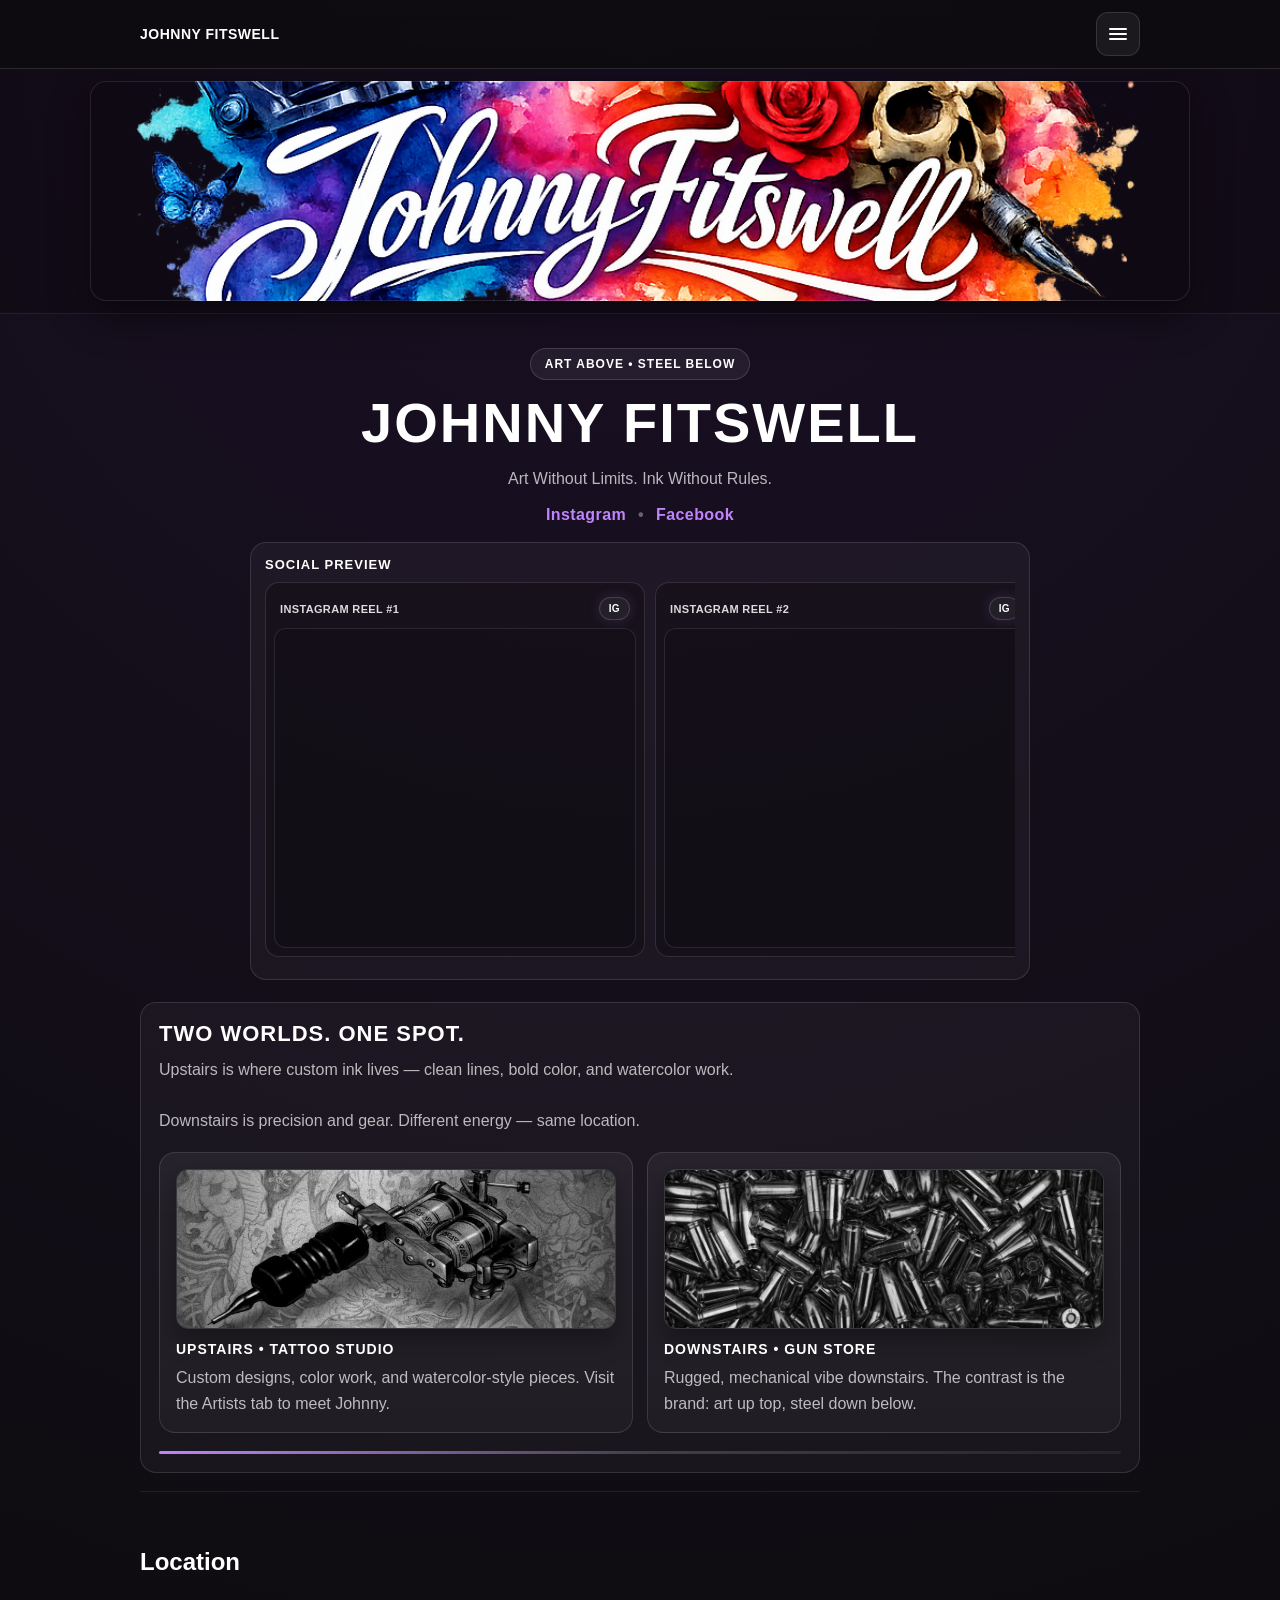
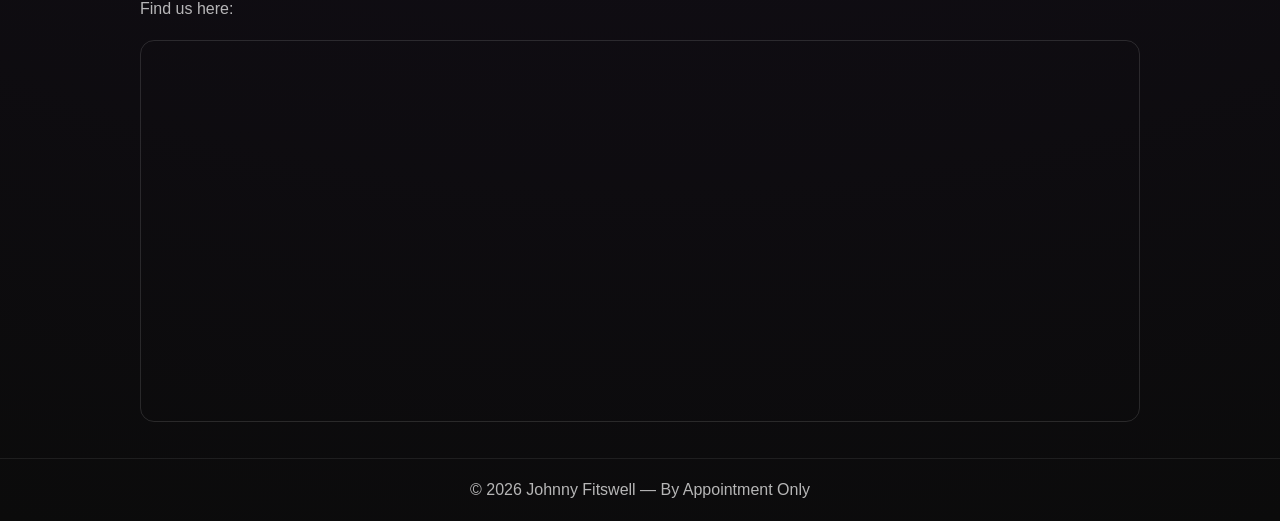
==== commit 673fa77b: "Update index.html" ====
--- a/index.html
+++ b/index.html
@@ -18,14 +18,14 @@
     </div>
   </div>
 
-  <!-- MENU OVERLAY -->
+  <!-- MENU OVERLAY (SAME ON ALL PAGES) -->
   <div id="menuOverlay" class="menu-overlay" aria-hidden="true">
     <div class="menu-top">
       <div class="menu-title">JOHNNY FITSWELL</div>
       <button id="menuClose" class="menu-close" aria-label="Close menu" type="button">✕</button>
     </div>
     <div class="menu-links">
-      <nav>
+      <nav aria-label="Site navigation">
         <a href="index.html">Home</a>
         <a href="artists.html">Artists</a>
         <a href="booking.html">Booking</a>
@@ -34,23 +34,21 @@
     </div>
   </div>
 
-  <!-- BANNER -->
+  <!-- BANNER (SAME ON ALL PAGES) -->
   <header class="banner" aria-label="Site Banner">
     <div class="banner-inner">
       <div class="banner-image" aria-label="Banner artwork"></div>
     </div>
   </header>
 
-  <!-- PAGE CONTENT -->
   <div class="container">
     <section class="home-hero">
       <div class="tagline">ART ABOVE • STEEL BELOW</div>
       <h1 class="hero-title">JOHNNY FITSWELL</h1>
 
-      <!-- ✅ YOUR NEW SLOGAN -->
+      <!-- ✅ Your slogan -->
       <p class="hero-sub">Art Without Limits. Ink Without Rules.</p>
 
-      <!-- Social links only here -->
       <div class="hero-social">
         <a href="https://instagram.com/johnnyfitswell" target="_blank" rel="noopener">Instagram</a>
         <span class="dot">•</span>
@@ -68,27 +66,21 @@
           <div class="embed-card">
             <div class="embed-label"><span class="label">Instagram Reel #1</span><span class="pill ig">IG</span></div>
             <div class="preview-frame">
-              <blockquote class="instagram-media"
-                data-instgrm-permalink="https://www.instagram.com/reel/DV_nME9kRKq/"
-                data-instgrm-version="14"></blockquote>
+              <blockquote class="instagram-media" data-instgrm-permalink="https://www.instagram.com/reel/DV_nME9kRKq/" data-instgrm-version="14"></blockquote>
             </div>
           </div>
 
           <div class="embed-card">
             <div class="embed-label"><span class="label">Instagram Reel #2</span><span class="pill ig">IG</span></div>
             <div class="preview-frame">
-              <blockquote class="instagram-media"
-                data-instgrm-permalink="https://www.instagram.com/reel/DRVBKmckf-X/"
-                data-instgrm-version="14"></blockquote>
+              <blockquote class="instagram-media" data-instgrm-permalink="https://www.instagram.com/reel/DRVBKmckf-X/" data-instgrm-version="14"></blockquote>
             </div>
           </div>
 
           <div class="embed-card">
             <div class="embed-label"><span class="label">Instagram Post #3</span><span class="pill ig">IG</span></div>
             <div class="preview-frame">
-              <blockquote class="instagram-media"
-                data-instgrm-permalink="https://www.instagram.com/p/C3IzzE3STi5/"
-                data-instgrm-version="14"></blockquote>
+              <blockquote class="instagram-media" data-instgrm-permalink="https://www.instagram.com/p/C3IzzE3STi5/" data-instgrm-version="14"></blockquote>
             </div>
           </div>
 
@@ -151,7 +143,7 @@
       </div>
     </section>
 
-    <!-- LOCATION (✅ Correct embed iframe restored) -->
+    <!-- LOCATION -->
     <section class="section">
       <h2>Location</h2>
       <p class="note">Find us here:</p>
--- a/styles.css
+++ b/styles.css
@@ -19,6 +19,7 @@
 a{ color: inherit; text-decoration:none; }
 a:hover{ text-decoration: underline; }
 
+/* ✅ CRITICAL: re-center your site */
 .container{
   width: min(1000px, 92vw);
   margin: 0 auto;
@@ -26,7 +27,9 @@
 
 .dot{ color: rgba(255,255,255,.35); }
 
-/* TOP BAR */
+/* =========================
+   TOP BAR + HAMBURGER
+   ========================= */
 .topbar{
   position: sticky;
   top: 0;
@@ -50,7 +53,6 @@
   font-size: 14px;
 }
 
-/* Hamburger button */
 .menu-btn{
   width: 44px;
   height: 44px;
@@ -65,6 +67,7 @@
   z-index: 100000;
   touch-action: manipulation;
 }
+.menu-btn:hover{ background: rgba(255,255,255,.10); }
 
 .menu-icon{ width:18px; height:12px; position:relative; }
 .menu-icon span{
@@ -77,31 +80,9 @@
 .menu-icon span:nth-child(2){ top:5px; }
 .menu-icon span:nth-child(3){ top:10px; }
 
-/* ✅ Highlighted hamburger (stand out) */
-.menu-btn--highlight{
-  border: 1px solid rgba(192,132,252,.85);
-  background: radial-gradient(circle at 30% 20%, rgba(192,132,252,.35), rgba(255,255,255,.06));
-  box-shadow:
-    0 0 0 2px rgba(192,132,252,.22),
-    0 10px 24px rgba(192,132,252,.20),
-    0 12px 30px rgba(0,0,0,.45);
-}
-
-.menu-btn--highlight:hover{
-  background: radial-gradient(circle at 30% 20%, rgba(192,132,252,.45), rgba(255,255,255,.08));
-}
-
-/* subtle pulse so it catches the eye (desktop + mobile) */
-@keyframes menuPulse {
-  0%   { box-shadow: 0 0 0 2px rgba(192,132,252,.22), 0 10px 24px rgba(192,132,252,.18), 0 12px 30px rgba(0,0,0,.45); }
-  50%  { box-shadow: 0 0 0 4px rgba(192,132,252,.28), 0 14px 30px rgba(192,132,252,.22), 0 12px 30px rgba(0,0,0,.45); }
-  100% { box-shadow: 0 0 0 2px rgba(192,132,252,.22), 0 10px 24px rgba(192,132,252,.18), 0 12px 30px rgba(0,0,0,.45); }
-}
-.menu-btn--highlight{
-  animation: menuPulse 2.2s ease-in-out infinite;
-}
-
-/* MENU OVERLAY */
+/* =========================
+   MENU OVERLAY (no blocking when closed)
+   ========================= */
 .menu-overlay{
   position: fixed;
   inset: 0;
@@ -167,7 +148,9 @@
   color: #111;
 }
 
-/* BANNER */
+/* =========================
+   BANNER (leave as-is, but ensure it centers)
+   ========================= */
 .banner{
   width:100%;
   border-bottom: 1px solid rgba(255,255,255,.08);
@@ -201,7 +184,9 @@
   }
 }
 
-/* HERO */
+/* =========================
+   HERO / HOME HERO (re-center and restore spacing)
+   ========================= */
 .hero{
   padding: 46px 0 22px;
   text-align:center;
@@ -264,7 +249,9 @@
 
 .hero-social a{ color: var(--accent); }
 
-/* SOCIAL PREVIEW */
+/* =========================
+   SOCIAL PREVIEW (centered card + scroll)
+   ========================= */
 .social-preview{
   margin: 18px auto 0;
   max-width: 780px;
@@ -369,7 +356,9 @@
   }
 }
 
-/* TWO WORLDS */
+/* =========================
+   TWO WORLDS (FIX: stop huge images + restore card look)
+   ========================= */
 .split-wrap{
   margin-top: 22px;
   padding: 18px;
@@ -391,12 +380,13 @@
   border: 1px solid rgba(255,255,255,.12);
   background: linear-gradient(180deg, rgba(255,255,255,.06), rgba(255,255,255,.03));
   padding: 16px;
+  overflow:hidden; /* ✅ prevents bleed */
 }
 
 .split-card img{
   width:100%;
-  height:160px;
-  object-fit:cover;
+  height:160px;       /* ✅ prevents “giant” image */
+  object-fit:cover;   /* ✅ crop nicely */
   border-radius:12px;
   border:1px solid rgba(255,255,255,.10);
   display:block;
@@ -428,7 +418,9 @@
   .split-grid{ grid-template-columns: 1fr; }
 }
 
-/* SECTIONS / MAP / FOOTER */
+/* =========================
+   SECTIONS / MAP / FOOTER
+   ========================= */
 .section{
   padding: 36px 0;
   border-top: 1px solid rgba(255,255,255,.08);
@@ -461,7 +453,6 @@
 }
 
 @media (max-width: 600px){
-  .container{ width:88%; }
   .map-wrap iframe{ height:320px; }
 }
 
